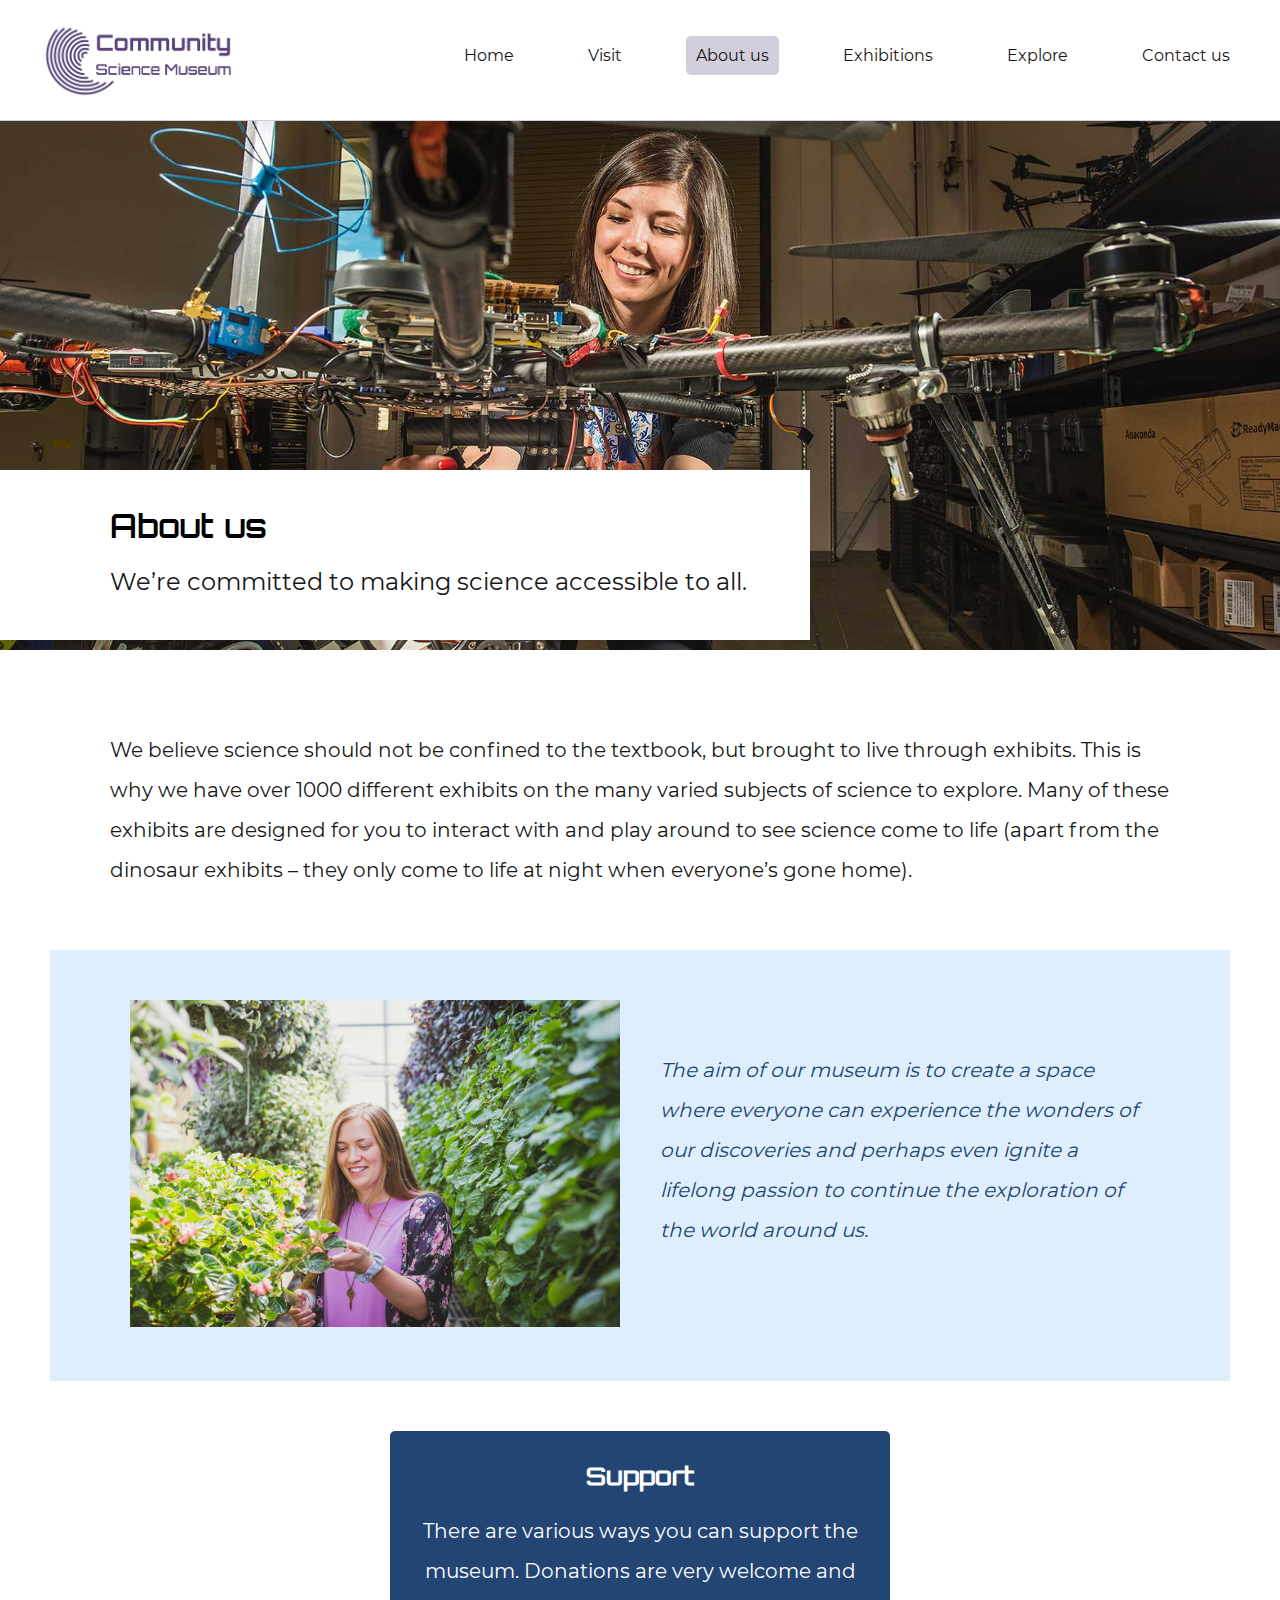
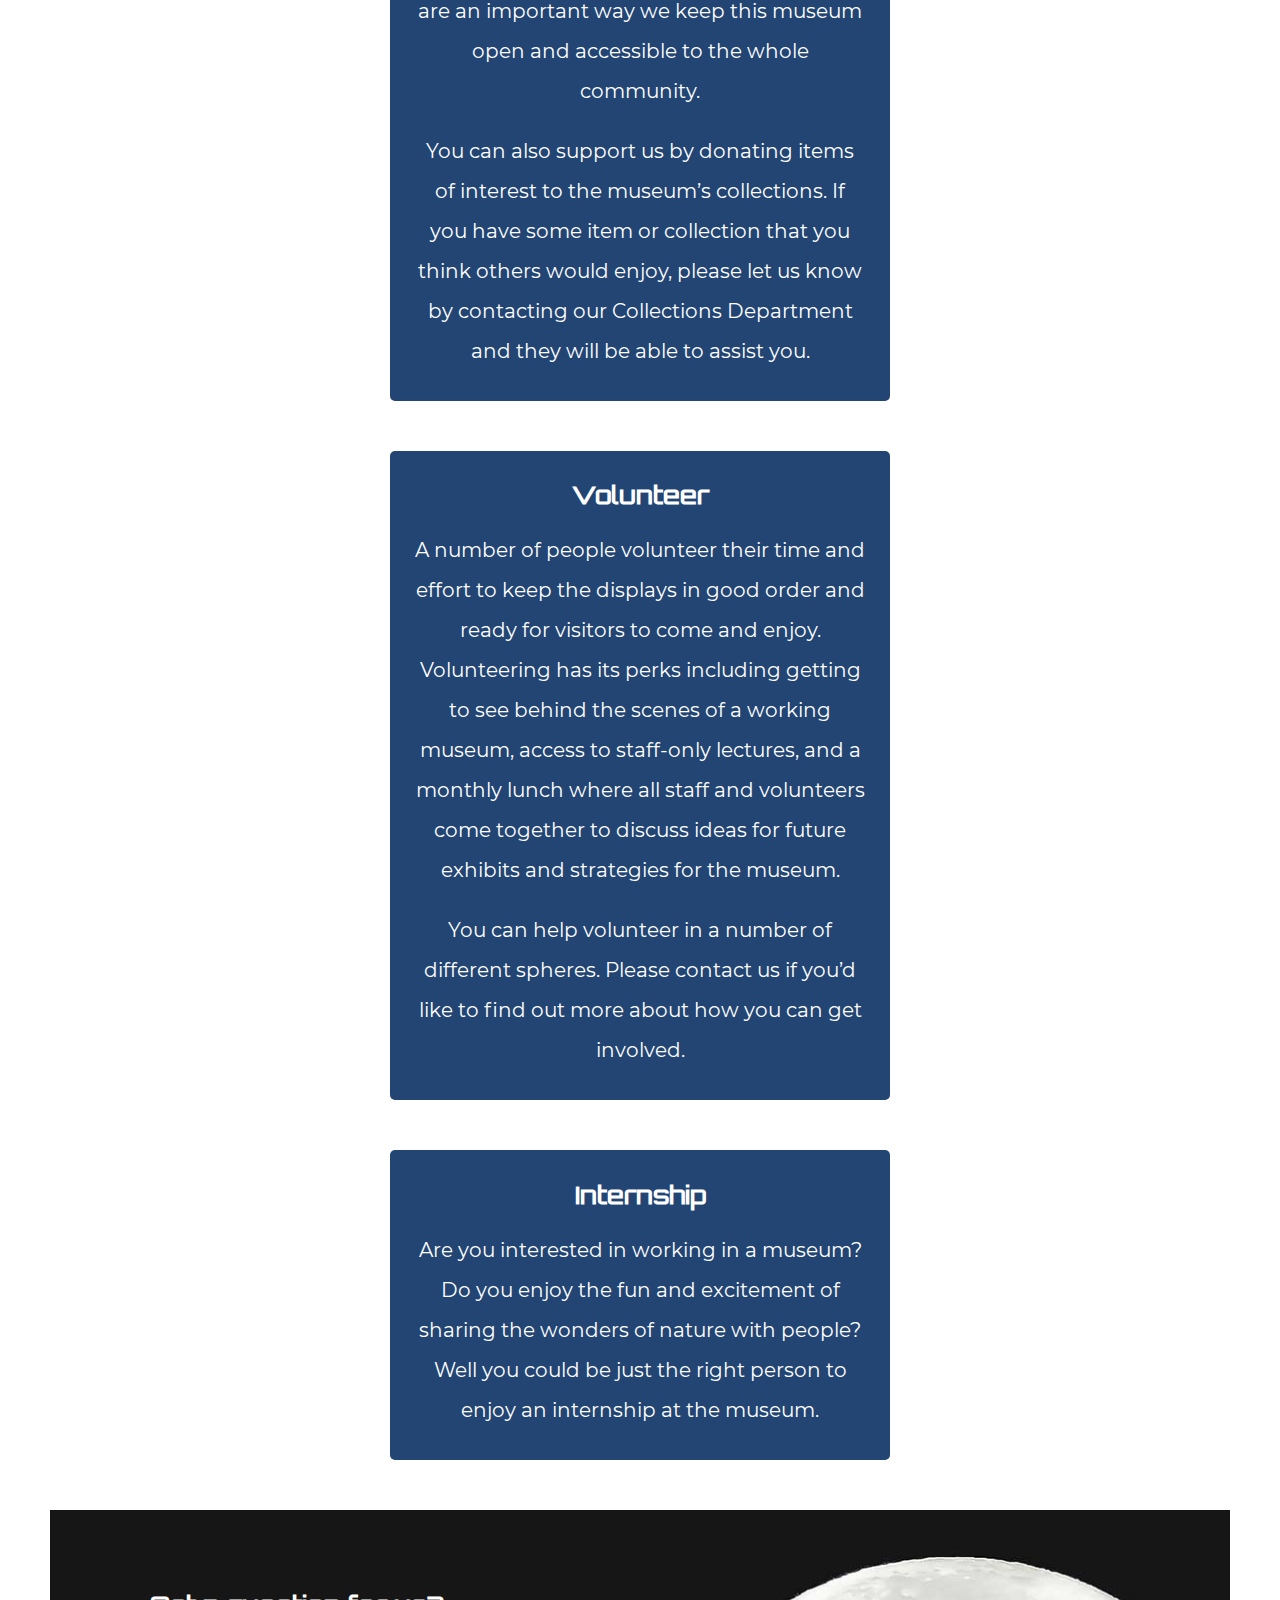
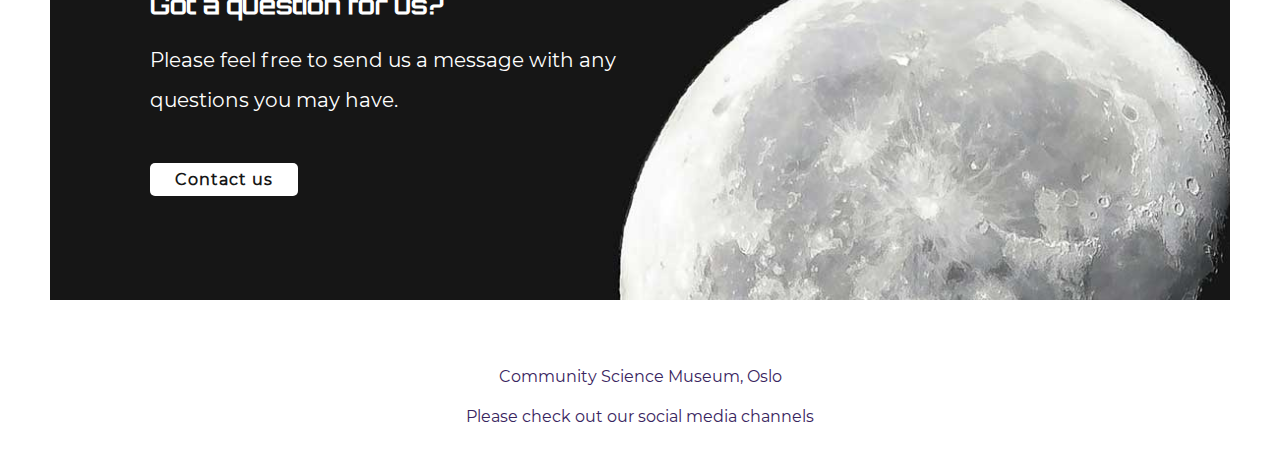
==== about.html @ c34cfe44 "added media to several of the pages" ====
<!DOCTYPE html>
<html lang="en">
  <head>
    <meta charset="UTF-8" />
    <meta name="viewport" content="width=device-width, initial-scale=1.0" />
    <meta name="description" content="The aim of our museum is to create a space where everyone can experience the wonders of our discoveries and perhaps even ignite a lifelong passion to continue the exploration of the world around us." />
    <title>CSM | About us</title>
    <link href="css/styles.css" rel="stylesheet" />
    <link href="css/about.css" rel="stylesheet" />
    <link rel="stylesheet" href="https://use.fontawesome.com/releases/v5.15.3/css/all.css" integrity="sha384-SZXxX4whJ79/gErwcOYf+zWLeJdY/qpuqC4cAa9rOGUstPomtqpuNWT9wdPEn2fk" crossorigin="anonymous" />
  </head>
  <body>
    <header>
      <a href="index.html"><img src="images/logo_csm.jpg" alt="Logo Community Science Museum" class="logo" /></a>
      <label for="menu-bars"><i class="fas fa-bars"></i></label>
      <input type="checkbox" id="menu-bars" />
      <nav>
        <ul>
          <li><a href="index.html">Home</a></li>
          <li><a href="visit.html">Visit</a></li>
          <li><a href="about.html" class="current">About us</a></li>
          <li><a href="exhibitions.html">Exhibitions</a></li>
          <li><a href="explore.html">Explore</a></li>
          <li><a href="visit.html#contact">Contact us</a></li>
        </ul>
      </nav>
    </header>
    <main>
      <section class="header_container">
        <img src="images/about/about_cover.jpg" alt="A young woman is working on a robot." class="cover-image" />
        <div class="header_text">
          <h1>About us</h1>
          <p class="motto">We’re committed to making science accessible to all.</p>
        </div>
      </section>
      <div class="about_info">
        <p>We believe science should not be confined to the textbook, but brought to live through exhibits. This is why we have over 1000 different exhibits on the many varied subjects of science to explore. Many of these exhibits are designed for you to interact with and play around to see science come to life (apart from the dinosaur exhibits – they only come to life at night when everyone’s gone home).</p>
      </div>
      <section class="quote-container">
        <div class="quote-container_image">
          <img src="images/about/about_quote.jpg" alt="A woman smiling and studying plants around her." />
        </div>
        <div class="quote-container_text">
          <i class="fas fa-quote-left"></i>
          <p>The aim of our museum is to create a space where everyone can experience the wonders of our discoveries and perhaps even ignite a lifelong passion to continue the exploration of the world around us.</p>
          <i class="fas fa-quote-right"></i>
        </div>
      </section>
      <div class="about_contributions">
        <section class="contribution">
          <h2>Support</h2>
          <p>There are various ways you can support the museum. Donations are very welcome and are an important way we keep this museum open and accessible to the whole community.</p>
          <p>You can also support us by donating items of interest to the museum’s collections. If you have some item or collection that you think others would enjoy, please let us know by contacting our Collections Department and they will be able to assist you.</p>
        </section>
        <section class="contribution">
          <h2>Volunteer</h2>
          <p>A number of people volunteer their time and effort to keep the displays in good order and ready for visitors to come and enjoy. Volunteering has its perks including getting to see behind the scenes of a working museum, access to staff-only lectures, and a monthly lunch where all staff and volunteers come together to discuss ideas for future exhibits and strategies for the museum.</p>
          <p>You can help volunteer in a number of different spheres. Please contact us if you’d like to find out more about how you can get involved.</p>
        </section>
        <section class="contribution">
          <h2>Internship</h2>
          <p>Are you interested in working in a museum? Do you enjoy the fun and excitement of sharing the wonders of nature with people? Well you could be just the right person to enjoy an internship at the museum.</p>
        </section>
      </div>
      <section class="question-container">
        <h2>Got a question for us?</h2>
        <p>Please feel free to send us a message with any questions you may have.</p>
        <a href="visit.html#contact" class="cta-contact">Contact us</a>
      </section>
    </main>
    <footer>
      <p>Community Science Museum, Oslo</p>
      <p>Please check out our social media channels</p>
      <div class="social-media">
        <i class="fab fa-facebook-square"></i>
        <i class="fab fa-instagram-square"></i>
        <i class="fab fa-twitter-square"></i>
      </div>
    </footer>
  </body>
</html>
---- css/styles.css ----
@import 'imports/variables.css';

@font-face {
  font-family: 'Orbitron SemiBold';
  src: url('../typography/Orbitron-SemiBold.ttf') format('truetype');
}

@font-face {
  font-family: 'Orbitron Medium';
  src: url('../typography/Orbitron-Medium.ttf') format('truetype');
}

@font-face {
  font-family: 'Montserrat Regular';
  src: url('../typography/Montserrat-Regular.ttf') format('truetype');
}

@font-face {
  font-family: 'Montserrat SemiBold';
  src: url('../typography/Montserrat-SemiBold.ttf') format('truetype');
}

/*General styles*/

body {
  margin: 0 20px;
}

header {
  position: fixed;
  min-width: 100%;
  background-color: var(--white);
  height: 75px;
  left: 0;
  top: 0;
  display: flex;
  align-items: center;
  justify-content: space-between;
  z-index: 100;
  border-bottom: 1px solid var(--light-purple);
}

nav {
  display: none;
  position: absolute;
  top: 76px;
  background: var(--dark-purple);
  z-index: 50;
  right: 0px;
  text-align: center;
  min-width: 211px;
  border-radius: 0 0 5px 5px;
}

.logo {
  max-height: 50px;
  padding-left: 20px;
}

nav ul {
  padding: 0;
}

nav li {
  display: block;
  padding: 10px 60px;
  margin-top: 20px;
  font-size: 0.75rem;
}

nav a {
  text-decoration: none;
  color: var(--white);
}

#menu-bars:checked ~ nav {
  display: block;
}

#menu-bars {
  display: none;
}

.fa-bars {
  font-size: 1.25rem;
  color: var(--black);
  padding-right: 40px;
}

.current {
  border: 2px solid var(--light-purple);
  border-radius: 5px;
  padding: 10px;
}

main {
  margin: 75px 10px 5px 10px;
}

img {
  max-width: 100%;
}

.cover-image {
  max-width: 120%;
  margin: auto -30px;
}

h1 {
  font-family: 'Orbitron SemiBold', Verdana, Tahoma, sans-serif;
  font-size: 1.5rem;
}

h2 {
  font-family: 'Orbitron Medium', Verdana, Tahoma, sans-serif;
  color: var(--dark-purple);
  font-size: 1rem;
}

h3 {
  font-family: 'Montserrat SemiBold', Verdana, Tahoma, sans-serif;
  color: var(--white);
  font-size: 0.875rem;
}

p {
  line-height: 2;
}

p,
li,
a,
label,
form option,
.cta {
  font-family: 'Montserrat Regular', Verdana, Tahoma, sans-serif;
  color: var(--black);
}

p,
li,
a,
label,
form option,
.cta {
  font-size: 0.75rem;
}

.motto {
  font-size: 1rem;
  margin-top: -10px;
}

.larger-text {
  font-size: 0.875rem;
}

.cta {
  color: var(--white);
  padding: 7px 25px;
  border-radius: 5px;
  text-decoration: none;
  font-weight: bold;
  letter-spacing: 1px;
}

.visit-link,
.cta_send {
  margin-top: 30px;
}

.explore_red,
.cta_red {
  background-color: var(--red);
}

.explore_green,
.cta_green {
  background-color: var(--green);
}

.explore_blue,
.cta_blue {
  background-color: var(--blue);
}

footer {
  padding-top: 40px;
  max-width: 350px;
  text-align: center;
  margin: auto;
}

footer p {
  font-size: 0.5rem;
  color: var(--dark-purple);
  margin-bottom: -8px;
}

.social-media {
  color: var(--dark-purple);
  font-size: 2rem;
  display: flex;
  justify-content: space-evenly;
  margin: 25px 80px;
}

/*Screen sizes*/
@media only screen and (min-width: 600px) {
  .logo {
    padding-left: 40px;
  }

  .cover-image {
    display: none;
  }

  .header_container {
    background-repeat: no-repeat;
    background-size: cover;
    margin-bottom: 50px;
  }

  .header_text {
    background-color: var(--white);
    position: relative;
    padding: 10px 60px;
  }

  .fa-bars {
    padding-right: 70px;
    font-size: 2rem;
  }

  nav {
    top: 101px;
    min-width: 300px;
  }

  nav li {
    margin-bottom: 35px;
  }

  body {
    margin: 0 50px;
  }

  header {
    height: 100px;
  }

  .header_container {
    height: 450px;
    margin: 100px -60px 0 -60px;
  }

  .header_text {
    top: 299px;
    max-width: 50%;
  }

  .logo {
    max-height: 70px;
  }

  h1 {
    font-size: 1.75rem;
  }

  h2 {
    font-size: 1.25rem;
  }

  h3 {
    font-size: 1.125rem;
  }

  p,
  li,
  a,
  label,
  form option,
  .cta {
    font-size: 1rem;
  }

  .motto {
    font-size: 1.25rem;
  }

  .larger-text {
    font-size: 1.2rem;
  }

  footer {
    max-width: 400px;
  }

  footer p {
    font-size: 0.75rem;
  }

  .social-media {
    font-size: 3rem;
  }
}

@media only screen and (min-width: 1200px) {
  body {
    margin: 0 100px;
  }

  header {
    height: 120px;
  }

  nav {
    top: 10px;
    background: none;
    display: inline;
  }

  nav ul {
    padding: 0;
    padding-right: 40px;
  }

  nav li {
    display: inline-flex;
    padding-right: 10px;
    margin-top: 0;
    font-size: 0.75rem;
  }

  nav a {
    color: var(--black);
  }

  header .fas {
    display: none;
  }

  .current {
    border: 0;
    position: relative;
    background-color: var(--light-purple);
    margin-left: -10px;
    margin-right: -10px;
  }

  .logo {
    max-height: 80px;
  }

  .header_container {
    height: 550px;
    margin: 100px -110px 0 -110px;
  }

  .header_text {
    top: 370px;
    padding-left: 110px;
    padding-top: 15px;
  }

  h1 {
    font-size: 2rem;
  }

  h2 {
    font-size: 1.5rem;
  }

  h3 {
    font-size: 1.375rem;
  }

  p,
  label,
  form option,
  .cta {
    font-size: 1.25rem;
  }

  .motto {
    font-size: 1.5rem;
  }

  .larger-text {
    font-size: 1.4rem;
  }

  footer p {
    font-size: 1rem;
  }
}

@media only screen and (min-width: 1400px) {
  nav a {
    font-size: 1.25rem;
  }
}
---- css/about.css ----
.quote-container {
  background-color: var(--light-blue);
  margin: 20px -30px;
  padding: 30px 30px 50px 30px;
  color: var(--blue);
}

.quote-container p {
  color: var(--blue);
  font-style: italic;
}

.quote-container img {
  margin-bottom: 15px;
}

.fa-quote-right {
  float: right;
}

.about_info {
  margin-top: 30px;
}

.about_contributions {
  margin-top: 50px;
}

.contribution {
  background-color: var(--blue);
  padding: 10px 25px;
  margin-top: 30px;
  border-radius: 5px;
}

.about_contributions h2,
.about_contributions p {
  color: var(--white);
  text-align: center;
}

.question-container {
  background-color: var(--black);
  margin: 30px -30px 0 -30px;
  padding: 30px;
  background-image: url(../images/about/about_question.jpg);
  background-repeat: no-repeat;
  background-size: cover;
  height: 200px;
  background-position-x: 190px;
  background-position-y: -40px;
}

.question-container h2,
.question-container p {
  color: var(--white);
  max-width: 70%;
}

.question-container p {
  margin-bottom: 50px;
}

.cta-contact {
  background-color: var(--white);
  padding: 7px 25px;
  border-radius: 5px;
  text-decoration: none;
  font-weight: bold;
  letter-spacing: 1px;
}

/*tablet*/
@media only screen and (min-width: 600px) {
  .header_container {
    background-image: url(../images/about/about_cover.jpg);
    background-position-y: center;
    margin-bottom: 80px;
  }

  .quote-container {
    margin: 60px -60px;
    padding: 30px 60px 60px 60px;
  }

  .quote-container img {
    margin-bottom: 50px;
  }

  .contribution {
    max-width: 450px;
    margin: 50px auto;
  }

  .question-container {
    margin-left: -60px;
    margin-right: -60px;
    height: 250px;
    background-position-y: -100px;
  }

  .question-container h2,
  .question-container p {
    max-width: 50%;
  }
}

@media only screen and (min-width: 800px) {
  .quote-container,
  .quote-container {
    display: flex;
    margin-bottom: 0;
  }

  .quote-container img {
    margin-bottom: -30px;
  }

  .quote-container_image,
  .quote-container_text {
    flex: 1;
    margin: auto;
    padding: 20px;
  }
}

@media only screen and (min-width: 900px) {
  .question-container {
    height: 300px;
    background-position-y: -190px;
    background-position-x: 280px;
    padding-left: 100px;
    padding-top: 60px;
  }
}
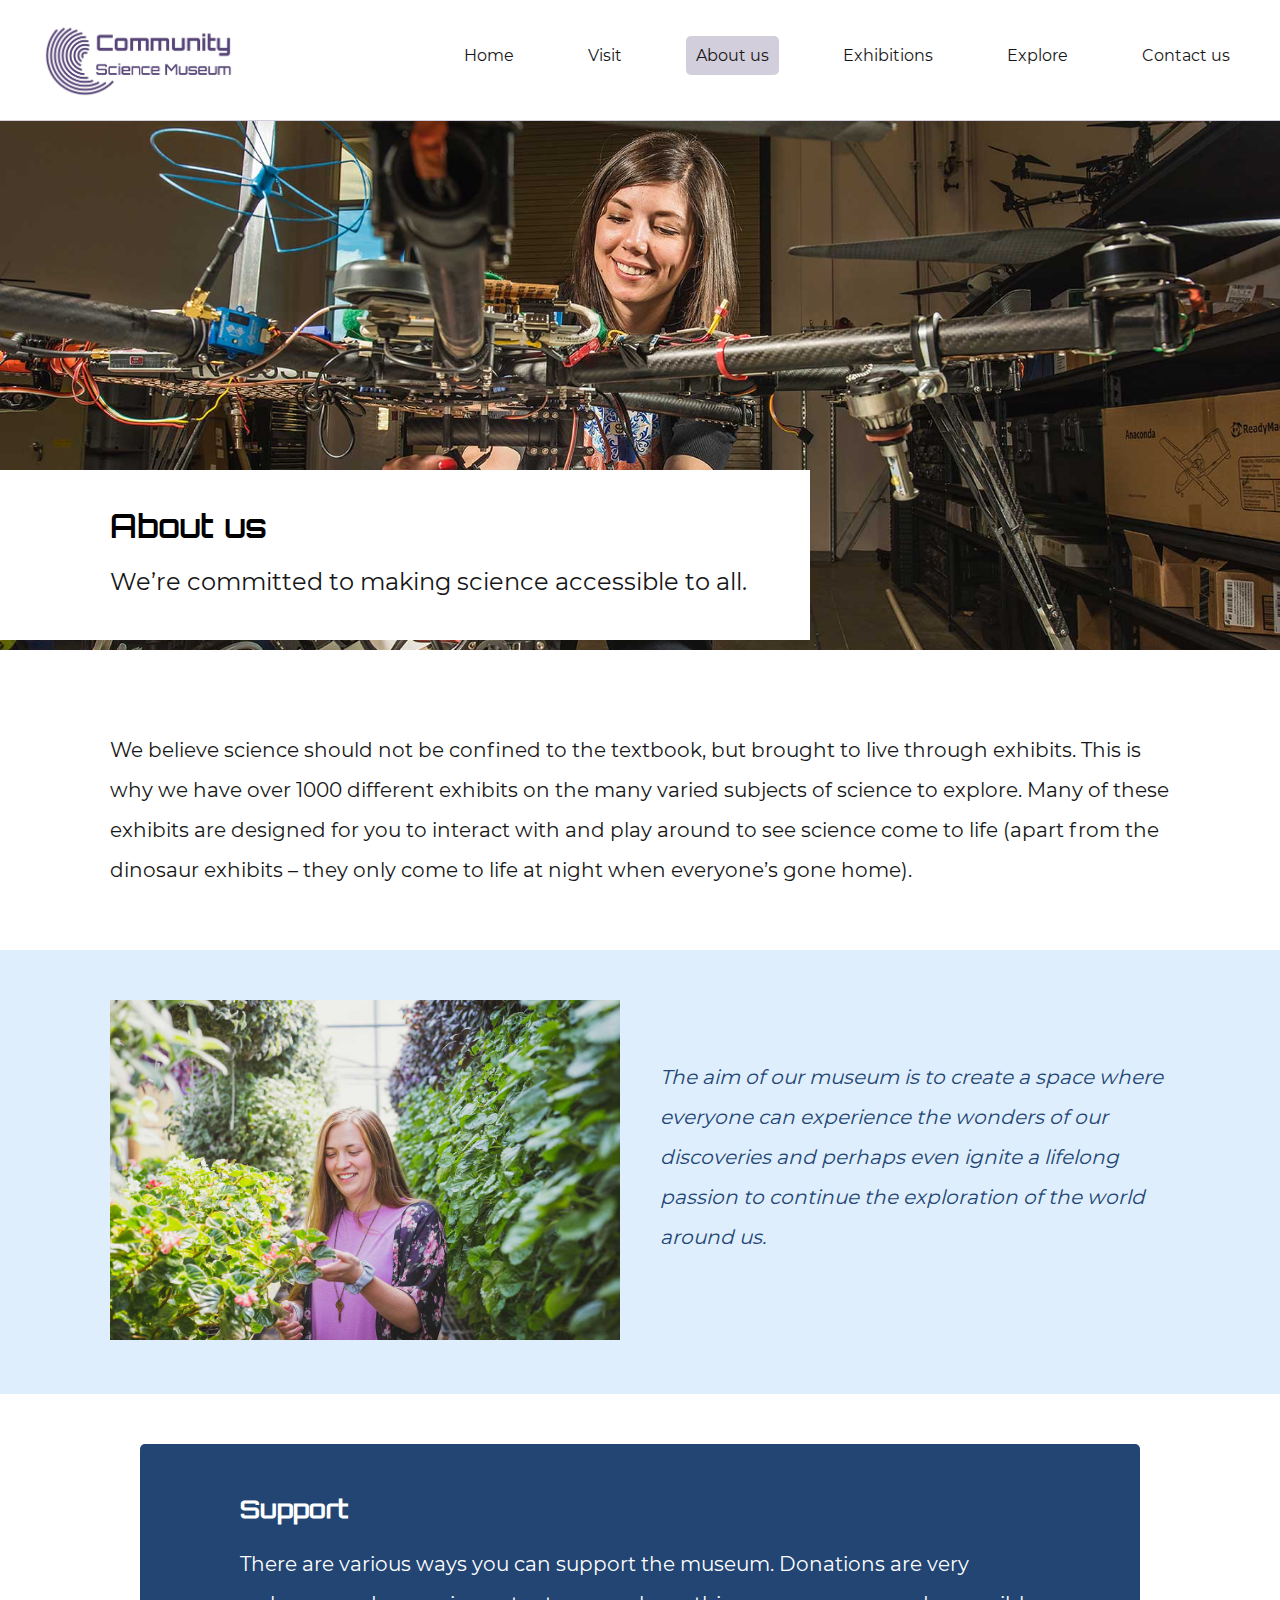
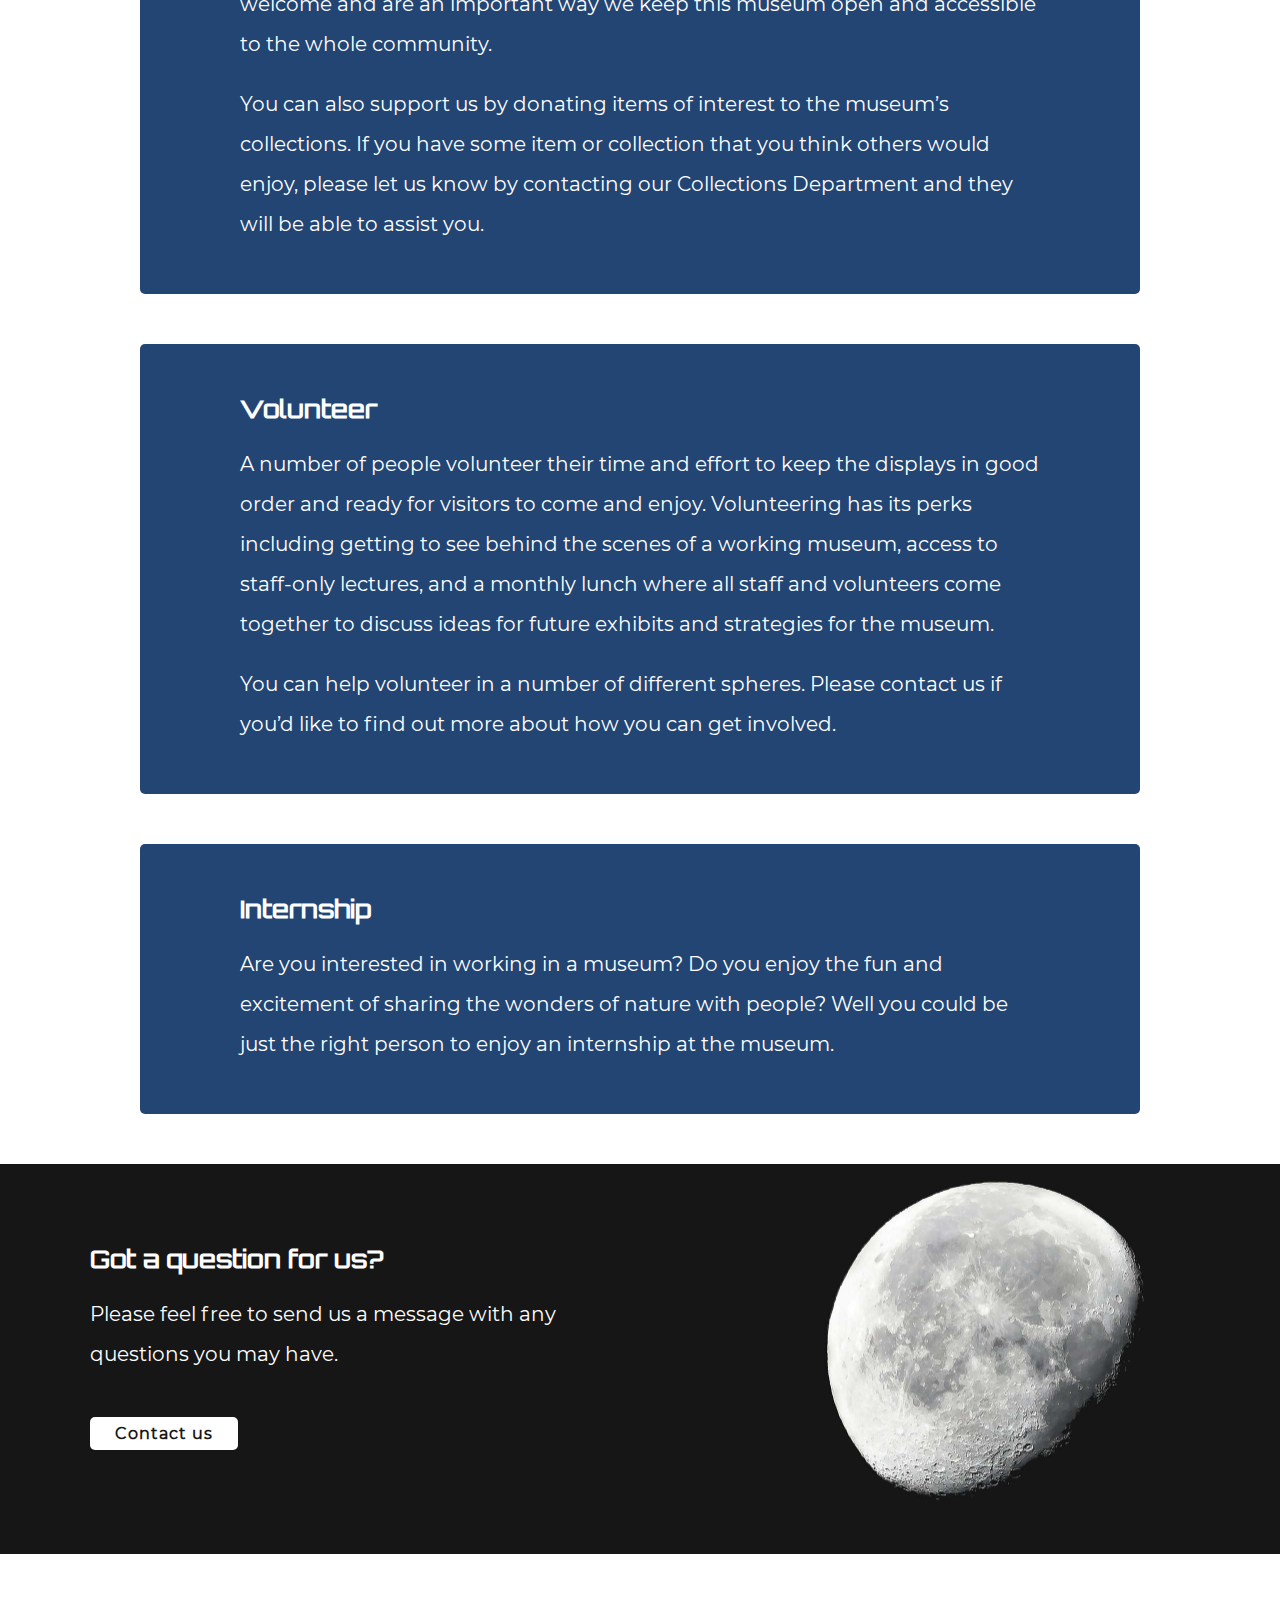
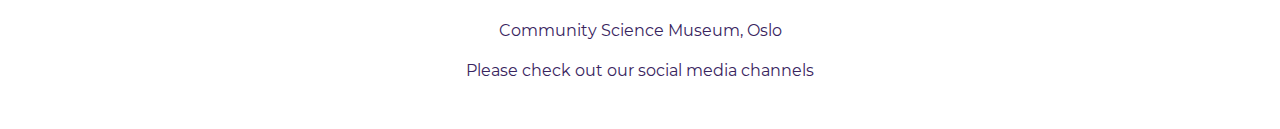
==== commit c3cbe4f2: "added styles for larger screens" ====
--- a/about.html
+++ b/about.html
@@ -25,57 +25,59 @@
         </ul>
       </nav>
     </header>
-    <main>
-      <section class="header_container">
-        <img src="images/about/about_cover.jpg" alt="A young woman is working on a robot." class="cover-image" />
-        <div class="header_text">
-          <h1>About us</h1>
-          <p class="motto">We’re committed to making science accessible to all.</p>
+    <div class="white-background">
+      <main>
+        <section class="header_container">
+          <img src="images/about/about_cover.jpg" alt="A young woman is working on a robot." class="cover-image" />
+          <div class="header_text">
+            <h1>About us</h1>
+            <p class="motto">We’re committed to making science accessible to all.</p>
+          </div>
+        </section>
+        <div class="about_info">
+          <p>We believe science should not be confined to the textbook, but brought to live through exhibits. This is why we have over 1000 different exhibits on the many varied subjects of science to explore. Many of these exhibits are designed for you to interact with and play around to see science come to life (apart from the dinosaur exhibits – they only come to life at night when everyone’s gone home).</p>
         </div>
-      </section>
-      <div class="about_info">
-        <p>We believe science should not be confined to the textbook, but brought to live through exhibits. This is why we have over 1000 different exhibits on the many varied subjects of science to explore. Many of these exhibits are designed for you to interact with and play around to see science come to life (apart from the dinosaur exhibits – they only come to life at night when everyone’s gone home).</p>
-      </div>
-      <section class="quote-container">
-        <div class="quote-container_image">
-          <img src="images/about/about_quote.jpg" alt="A woman smiling and studying plants around her." />
+        <section class="quote-container">
+          <div class="quote-container_image">
+            <img src="images/about/about_quote.jpg" alt="A woman smiling and studying plants around her." />
+          </div>
+          <div class="quote-container_text">
+            <i class="fas fa-quote-left"></i>
+            <p>The aim of our museum is to create a space where everyone can experience the wonders of our discoveries and perhaps even ignite a lifelong passion to continue the exploration of the world around us.</p>
+            <i class="fas fa-quote-right"></i>
+          </div>
+        </section>
+        <div class="about_contributions">
+          <section class="contribution">
+            <h2>Support</h2>
+            <p>There are various ways you can support the museum. Donations are very welcome and are an important way we keep this museum open and accessible to the whole community.</p>
+            <p>You can also support us by donating items of interest to the museum’s collections. If you have some item or collection that you think others would enjoy, please let us know by contacting our Collections Department and they will be able to assist you.</p>
+          </section>
+          <section class="contribution">
+            <h2>Volunteer</h2>
+            <p>A number of people volunteer their time and effort to keep the displays in good order and ready for visitors to come and enjoy. Volunteering has its perks including getting to see behind the scenes of a working museum, access to staff-only lectures, and a monthly lunch where all staff and volunteers come together to discuss ideas for future exhibits and strategies for the museum.</p>
+            <p>You can help volunteer in a number of different spheres. Please contact us if you’d like to find out more about how you can get involved.</p>
+          </section>
+          <section class="contribution">
+            <h2>Internship</h2>
+            <p>Are you interested in working in a museum? Do you enjoy the fun and excitement of sharing the wonders of nature with people? Well you could be just the right person to enjoy an internship at the museum.</p>
+          </section>
         </div>
-        <div class="quote-container_text">
-          <i class="fas fa-quote-left"></i>
-          <p>The aim of our museum is to create a space where everyone can experience the wonders of our discoveries and perhaps even ignite a lifelong passion to continue the exploration of the world around us.</p>
-          <i class="fas fa-quote-right"></i>
+        <section class="question-container">
+          <h2>Got a question for us?</h2>
+          <p>Please feel free to send us a message with any questions you may have.</p>
+          <a href="visit.html#contact" class="cta-contact">Contact us</a>
+        </section>
+      </main>
+      <footer>
+        <p>Community Science Museum, Oslo</p>
+        <p>Please check out our social media channels</p>
+        <div class="social-media">
+          <i class="fab fa-facebook-square"></i>
+          <i class="fab fa-instagram-square"></i>
+          <i class="fab fa-twitter-square"></i>
         </div>
-      </section>
-      <div class="about_contributions">
-        <section class="contribution">
-          <h2>Support</h2>
-          <p>There are various ways you can support the museum. Donations are very welcome and are an important way we keep this museum open and accessible to the whole community.</p>
-          <p>You can also support us by donating items of interest to the museum’s collections. If you have some item or collection that you think others would enjoy, please let us know by contacting our Collections Department and they will be able to assist you.</p>
-        </section>
-        <section class="contribution">
-          <h2>Volunteer</h2>
-          <p>A number of people volunteer their time and effort to keep the displays in good order and ready for visitors to come and enjoy. Volunteering has its perks including getting to see behind the scenes of a working museum, access to staff-only lectures, and a monthly lunch where all staff and volunteers come together to discuss ideas for future exhibits and strategies for the museum.</p>
-          <p>You can help volunteer in a number of different spheres. Please contact us if you’d like to find out more about how you can get involved.</p>
-        </section>
-        <section class="contribution">
-          <h2>Internship</h2>
-          <p>Are you interested in working in a museum? Do you enjoy the fun and excitement of sharing the wonders of nature with people? Well you could be just the right person to enjoy an internship at the museum.</p>
-        </section>
-      </div>
-      <section class="question-container">
-        <h2>Got a question for us?</h2>
-        <p>Please feel free to send us a message with any questions you may have.</p>
-        <a href="visit.html#contact" class="cta-contact">Contact us</a>
-      </section>
-    </main>
-    <footer>
-      <p>Community Science Museum, Oslo</p>
-      <p>Please check out our social media channels</p>
-      <div class="social-media">
-        <i class="fab fa-facebook-square"></i>
-        <i class="fab fa-instagram-square"></i>
-        <i class="fab fa-twitter-square"></i>
-      </div>
-    </footer>
+      </footer>
+    </div>
   </body>
 </html>
--- a/css/styles.css
+++ b/css/styles.css
@@ -164,6 +164,15 @@
   letter-spacing: 1px;
 }
 
+.cta-contact {
+  background-color: var(--white);
+  padding: 7px 25px;
+  border-radius: 5px;
+  text-decoration: none;
+  font-weight: bold;
+  letter-spacing: 1px;
+}
+
 .visit-link,
 .cta_send {
   margin-top: 30px;
@@ -205,6 +214,11 @@
   margin: 25px 80px;
 }
 
+#contact {
+  position: relative;
+  top: -100px;
+}
+
 /*Screen sizes*/
 @media only screen and (min-width: 600px) {
   .logo {
@@ -267,7 +281,8 @@
     font-size: 1.75rem;
   }
 
-  h2 {
+  h2,
+  .motto {
     font-size: 1.25rem;
   }
 
@@ -284,10 +299,6 @@
     font-size: 1rem;
   }
 
-  .motto {
-    font-size: 1.25rem;
-  }
-
   .larger-text {
     font-size: 1.2rem;
   }
@@ -367,7 +378,8 @@
     font-size: 2rem;
   }
 
-  h2 {
+  h2,
+  .motto {
     font-size: 1.5rem;
   }
 
@@ -382,10 +394,6 @@
     font-size: 1.25rem;
   }
 
-  .motto {
-    font-size: 1.5rem;
-  }
-
   .larger-text {
     font-size: 1.4rem;
   }
@@ -395,8 +403,72 @@
   }
 }
 
-@media only screen and (min-width: 1400px) {
+@media only screen and (min-width: 1500px) {
+  body {
+    max-width: 1500px;
+    margin: auto;
+    background-color: var(--light-purple);
+  }
+
+  .white-background {
+    background-color: var(--white);
+    padding: 20px;
+  }
+
   nav a {
     font-size: 1.25rem;
   }
-}
+
+  .header_container {
+    height: 650px;
+    width: 100%;
+    padding: 0;
+    margin: 0;
+  }
+
+  .header_text {
+    top: 400px;
+    padding-left: 100px;
+  }
+
+  .logo {
+    margin-left: 130px;
+  }
+
+  nav ul {
+    padding-right: 180px;
+  }
+
+  h1 {
+    font-size: 3.125rem;
+  }
+
+  h2,
+  .motto {
+    font-size: 1.875rem;
+  }
+
+  h3 {
+    font-size: 1.625rem;
+  }
+}
+
+@media only screen and (min-width: 1700px) {
+  .logo {
+    margin-left: 210px;
+  }
+
+  nav ul {
+    padding-right: 250px;
+  }
+}
+
+@media only screen and (min-width: 2200px) {
+  .logo {
+    margin-left: 370px;
+  }
+
+  nav ul {
+    padding-right: 430px;
+  }
+}
--- a/css/about.css
+++ b/css/about.css
@@ -61,16 +61,15 @@
   margin-bottom: 50px;
 }
 
-.cta-contact {
-  background-color: var(--white);
-  padding: 7px 25px;
-  border-radius: 5px;
-  text-decoration: none;
-  font-weight: bold;
-  letter-spacing: 1px;
+/*screen sizes*/
+
+@media only screen and (min-width: 600px) and (max-width: 1199px) {
+  .contribution {
+    max-width: 450px;
+    margin: 50px auto;
+  }
 }
 
-/*tablet*/
 @media only screen and (min-width: 600px) {
   .header_container {
     background-image: url(../images/about/about_cover.jpg);
@@ -85,11 +84,6 @@
 
   .quote-container img {
     margin-bottom: 50px;
-  }
-
-  .contribution {
-    max-width: 450px;
-    margin: 50px auto;
   }
 
   .question-container {
@@ -133,3 +127,41 @@
     padding-top: 60px;
   }
 }
+
+@media only screen and (min-width: 1200px) {
+  .quote-container,
+  .question-container {
+    margin-left: -110px;
+    margin-right: -110px;
+    padding-left: 90px;
+    padding-right: 90px;
+  }
+
+  .question-container {
+    background-size: 600px;
+    background-position-y: center;
+    background-position-x: right;
+  }
+
+  .contribution {
+    max-width: 800px;
+    margin: 50px auto;
+    padding: 30px 100px;
+  }
+
+  .contribution h2,
+  .contribution p {
+    text-align: left;
+  }
+}
+
+@media only screen and (min-width: 1500px) {
+  .about_info {
+    margin: 50px 100px;
+  }
+
+  .quote-container,
+  .question-container {
+    margin: 0;
+  }
+}
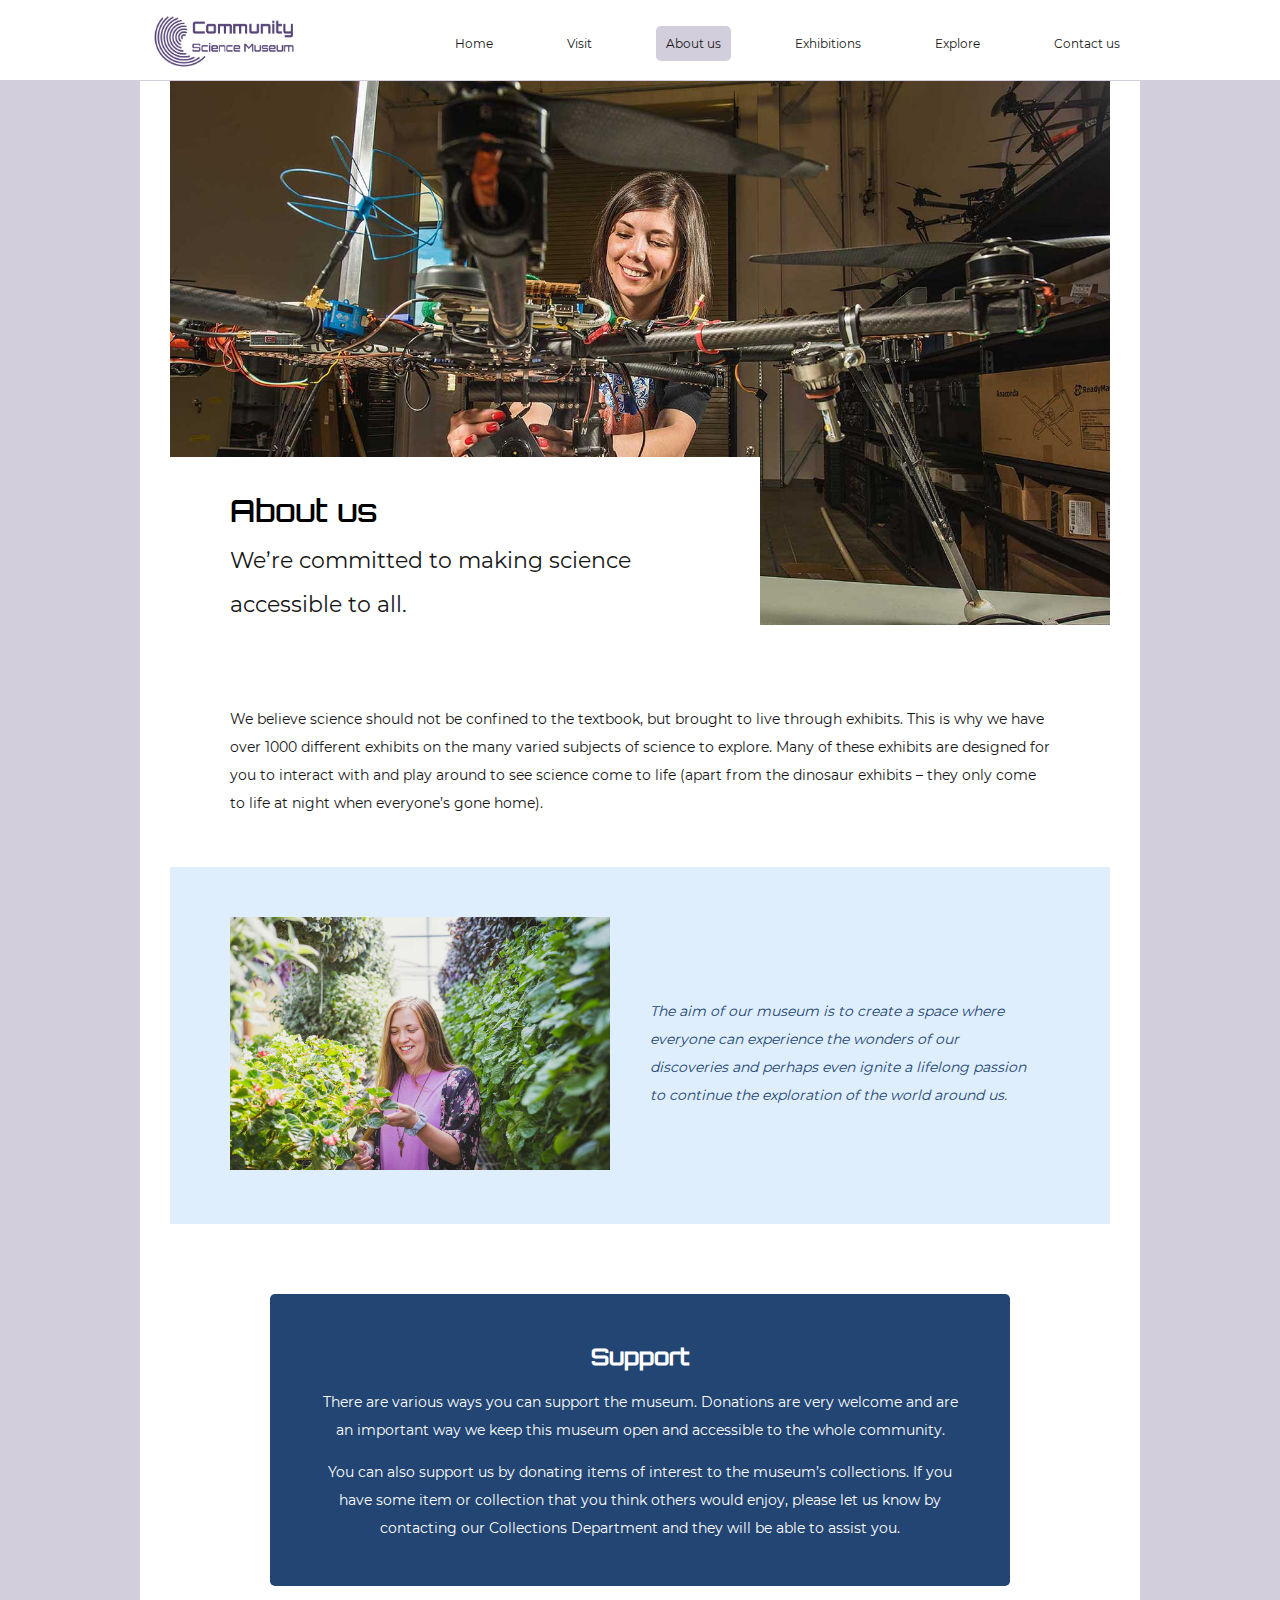
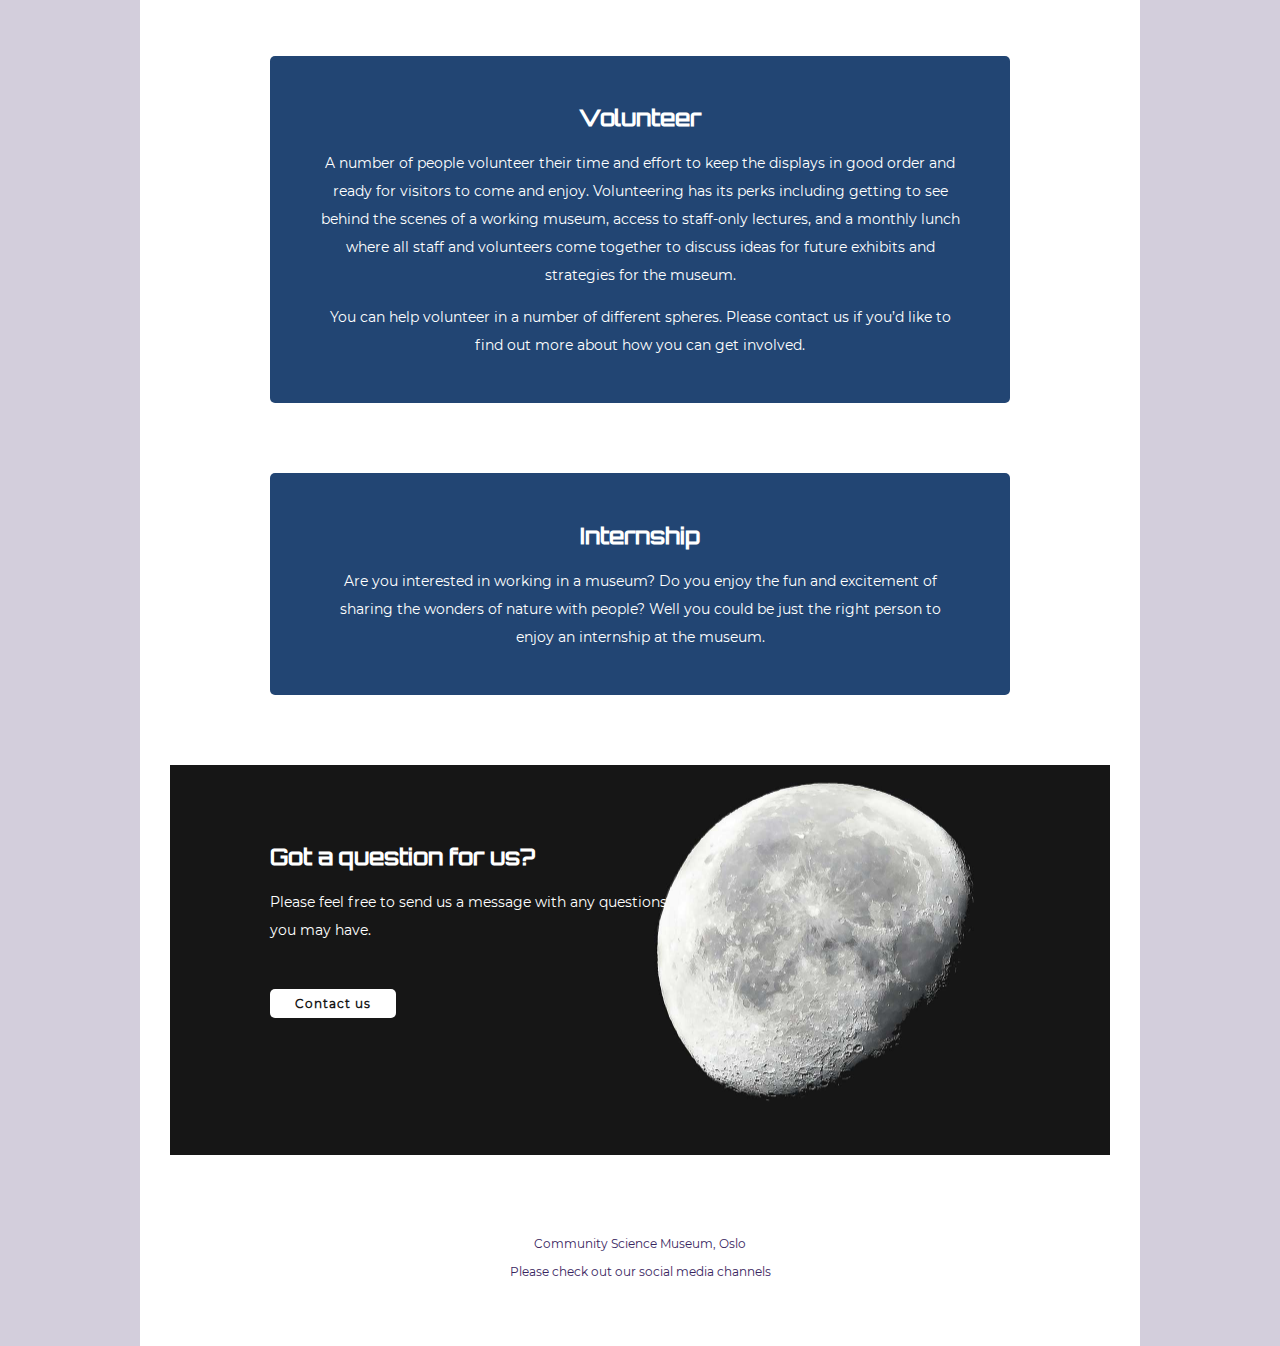
==== commit 5b39f183: "updated the footer" ====
--- a/about.html
+++ b/about.html
@@ -73,9 +73,18 @@
         <p>Community Science Museum, Oslo</p>
         <p>Please check out our social media channels</p>
         <div class="social-media">
-          <i class="fab fa-facebook-square"></i>
-          <i class="fab fa-instagram-square"></i>
-          <i class="fab fa-twitter-square"></i>
+          <a href="index.html" class="social-media_icon">
+            <span class="screen-reader">Go to Facebook.</span>
+            <i class="fab fa-facebook-square"></i>
+          </a>
+          <a href="index.html" class="social-media_icon">
+            <span class="screen-reader">Go to Instagram.</span>
+            <i class="fab fa-instagram-square"></i>
+          </a>
+          <a href="index.html" class="social-media_icon">
+            <span class="screen-reader">Go to Twitter.</span>
+            <i class="fab fa-twitter-square"></i>
+          </a>
         </div>
       </footer>
     </div>
--- a/css/styles.css
+++ b/css/styles.css
@@ -207,74 +207,76 @@
 }
 
 .social-media {
-  color: var(--dark-purple);
-  font-size: 2rem;
   display: flex;
   justify-content: space-evenly;
   margin: 25px 80px;
 }
 
+.social-media_icon {
+  color: var(--dark-purple);
+  font-size: 2rem;
+}
+
 #contact {
   position: relative;
   top: -100px;
 }
 
+.screen-reader {
+  display: none;
+}
+
 /*Screen sizes*/
 @media only screen and (min-width: 600px) {
-  .logo {
-    padding-left: 40px;
-  }
-
-  .cover-image {
-    display: none;
+  body {
+    margin: 0 50px;
+  }
+
+  main {
+    position: relative;
+    top: -20px;
+  }
+
+  header {
+    height: 80px;
   }
 
   .header_container {
     background-repeat: no-repeat;
     background-size: cover;
-    margin-bottom: 50px;
+    position: relative;
+    height: 450px;
+    margin: 100px -60px 0 -60px;
   }
 
   .header_text {
     background-color: var(--white);
     position: relative;
     padding: 10px 60px;
+    top: 299px;
+    max-width: 50%;
+  }
+
+  .logo {
+    padding-left: 40px;
+  }
+
+  .cover-image {
+    display: none;
   }
 
   .fa-bars {
     padding-right: 70px;
-    font-size: 2rem;
+    font-size: 1.5rem;
   }
 
   nav {
-    top: 101px;
-    min-width: 300px;
+    top: 80px;
+    min-width: 250px;
   }
 
   nav li {
-    margin-bottom: 35px;
-  }
-
-  body {
-    margin: 0 50px;
-  }
-
-  header {
-    height: 100px;
-  }
-
-  .header_container {
-    height: 450px;
-    margin: 100px -60px 0 -60px;
-  }
-
-  .header_text {
-    top: 299px;
-    max-width: 50%;
-  }
-
-  .logo {
-    max-height: 70px;
+    margin-bottom: 25px;
   }
 
   h1 {
@@ -296,39 +298,65 @@
   label,
   form option,
   .cta {
+    font-size: 0.75rem;
+  }
+
+  .larger-text {
     font-size: 1rem;
   }
+}
+
+@media only screen and (min-width: 800px) {
+  .header_text {
+    top: 287px;
+  }
+
+  h1 {
+    font-size: 1.875rem;
+  }
+
+  h2,
+  .motto {
+    font-size: 1.375rem;
+  }
+
+  h3 {
+    font-size: 1.25rem;
+  }
+
+  p,
+  label,
+  form option,
+  .cta {
+    font-size: 0.875rem;
+  }
 
   .larger-text {
-    font-size: 1.2rem;
-  }
-
-  footer {
-    max-width: 400px;
+    font-size: 1.25rem;
   }
 
   footer p {
     font-size: 0.75rem;
   }
-
-  .social-media {
-    font-size: 3rem;
-  }
 }
 
 @media only screen and (min-width: 1200px) {
   body {
-    margin: 0 100px;
-  }
-
-  header {
-    height: 120px;
+    max-width: 1000px;
+    margin: auto;
+    background-color: var(--light-purple);
+  }
+
+  .white-background {
+    background-color: var(--white);
+    padding: 20px;
   }
 
   nav {
-    top: 10px;
+    top: 0;
     background: none;
     display: inline;
+    margin-right: 110px;
   }
 
   nav ul {
@@ -360,18 +388,28 @@
   }
 
   .logo {
-    max-height: 80px;
+    max-height: 60px;
+    padding-left: 150px;
   }
 
   .header_container {
     height: 550px;
-    margin: 100px -110px 0 -110px;
+    margin: 0;
+  }
+
+  .header_text {
+    top: 382px;
+    padding-top: 15px;
+  }
+}
+
+@media only screen and (min-width: 1500px) {
+  body {
+    max-width: 1300px;
   }
 
   .header_text {
     top: 370px;
-    padding-left: 110px;
-    padding-top: 15px;
   }
 
   h1 {
@@ -388,68 +426,17 @@
   }
 
   p,
+  li,
+  a,
   label,
   form option,
-  .cta {
+  .cta,
+  .cta-contact {
+    font-size: 1rem;
+  }
+
+  .larger-text {
     font-size: 1.25rem;
-  }
-
-  .larger-text {
-    font-size: 1.4rem;
-  }
-
-  footer p {
-    font-size: 1rem;
-  }
-}
-
-@media only screen and (min-width: 1500px) {
-  body {
-    max-width: 1500px;
-    margin: auto;
-    background-color: var(--light-purple);
-  }
-
-  .white-background {
-    background-color: var(--white);
-    padding: 20px;
-  }
-
-  nav a {
-    font-size: 1.25rem;
-  }
-
-  .header_container {
-    height: 650px;
-    width: 100%;
-    padding: 0;
-    margin: 0;
-  }
-
-  .header_text {
-    top: 400px;
-    padding-left: 100px;
-  }
-
-  .logo {
-    margin-left: 130px;
-  }
-
-  nav ul {
-    padding-right: 180px;
-  }
-
-  h1 {
-    font-size: 3.125rem;
-  }
-
-  h2,
-  .motto {
-    font-size: 1.875rem;
-  }
-
-  h3 {
-    font-size: 1.625rem;
   }
 }
 
--- a/css/about.css
+++ b/css/about.css
@@ -29,8 +29,9 @@
 .contribution {
   background-color: var(--blue);
   padding: 10px 25px;
-  margin-top: 30px;
   border-radius: 5px;
+  max-width: 390px;
+  margin: 50px auto;
 }
 
 .about_contributions h2,
@@ -62,28 +63,11 @@
 }
 
 /*screen sizes*/
-
-@media only screen and (min-width: 600px) and (max-width: 1199px) {
-  .contribution {
-    max-width: 450px;
-    margin: 50px auto;
-  }
-}
-
 @media only screen and (min-width: 600px) {
   .header_container {
     background-image: url(../images/about/about_cover.jpg);
     background-position-y: center;
     margin-bottom: 80px;
-  }
-
-  .quote-container {
-    margin: 60px -60px;
-    padding: 30px 60px 60px 60px;
-  }
-
-  .quote-container img {
-    margin-bottom: 50px;
   }
 
   .question-container {
@@ -97,17 +81,12 @@
   .question-container p {
     max-width: 50%;
   }
-}
 
-@media only screen and (min-width: 800px) {
-  .quote-container,
   .quote-container {
     display: flex;
     margin-bottom: 0;
-  }
-
-  .quote-container img {
-    margin-bottom: -30px;
+    margin: 60px -60px;
+    padding: 30px 60px 15px 40px;
   }
 
   .quote-container_image,
@@ -115,6 +94,13 @@
     flex: 1;
     margin: auto;
     padding: 20px;
+  }
+}
+
+@media only screen and (min-width: 800px) {
+  .contribution {
+    max-width: 640px;
+    padding: 30px 50px;
   }
 }
 
@@ -129,12 +115,13 @@
 }
 
 @media only screen and (min-width: 1200px) {
+  .about_info {
+    margin: 50px 60px;
+  }
+
   .quote-container,
   .question-container {
-    margin-left: -110px;
-    margin-right: -110px;
-    padding-left: 90px;
-    padding-right: 90px;
+    margin: 0;
   }
 
   .question-container {
@@ -144,24 +131,27 @@
   }
 
   .contribution {
-    max-width: 800px;
-    margin: 50px auto;
-    padding: 30px 100px;
-  }
-
-  .contribution h2,
-  .contribution p {
-    text-align: left;
+    margin: 70px auto;
   }
 }
 
 @media only screen and (min-width: 1500px) {
-  .about_info {
-    margin: 50px 100px;
+  .motto {
+    max-width: 500px;
   }
 
-  .quote-container,
-  .question-container {
+  .about_info {
+    max-width: 650px;
+    margin-bottom: 100px;
+  }
+
+  .question-container h2,
+  .question-container p,
+  .question-container a {
+    margin-left: 10px;
+  }
+
+  .quote-container {
     margin: 0;
   }
 }
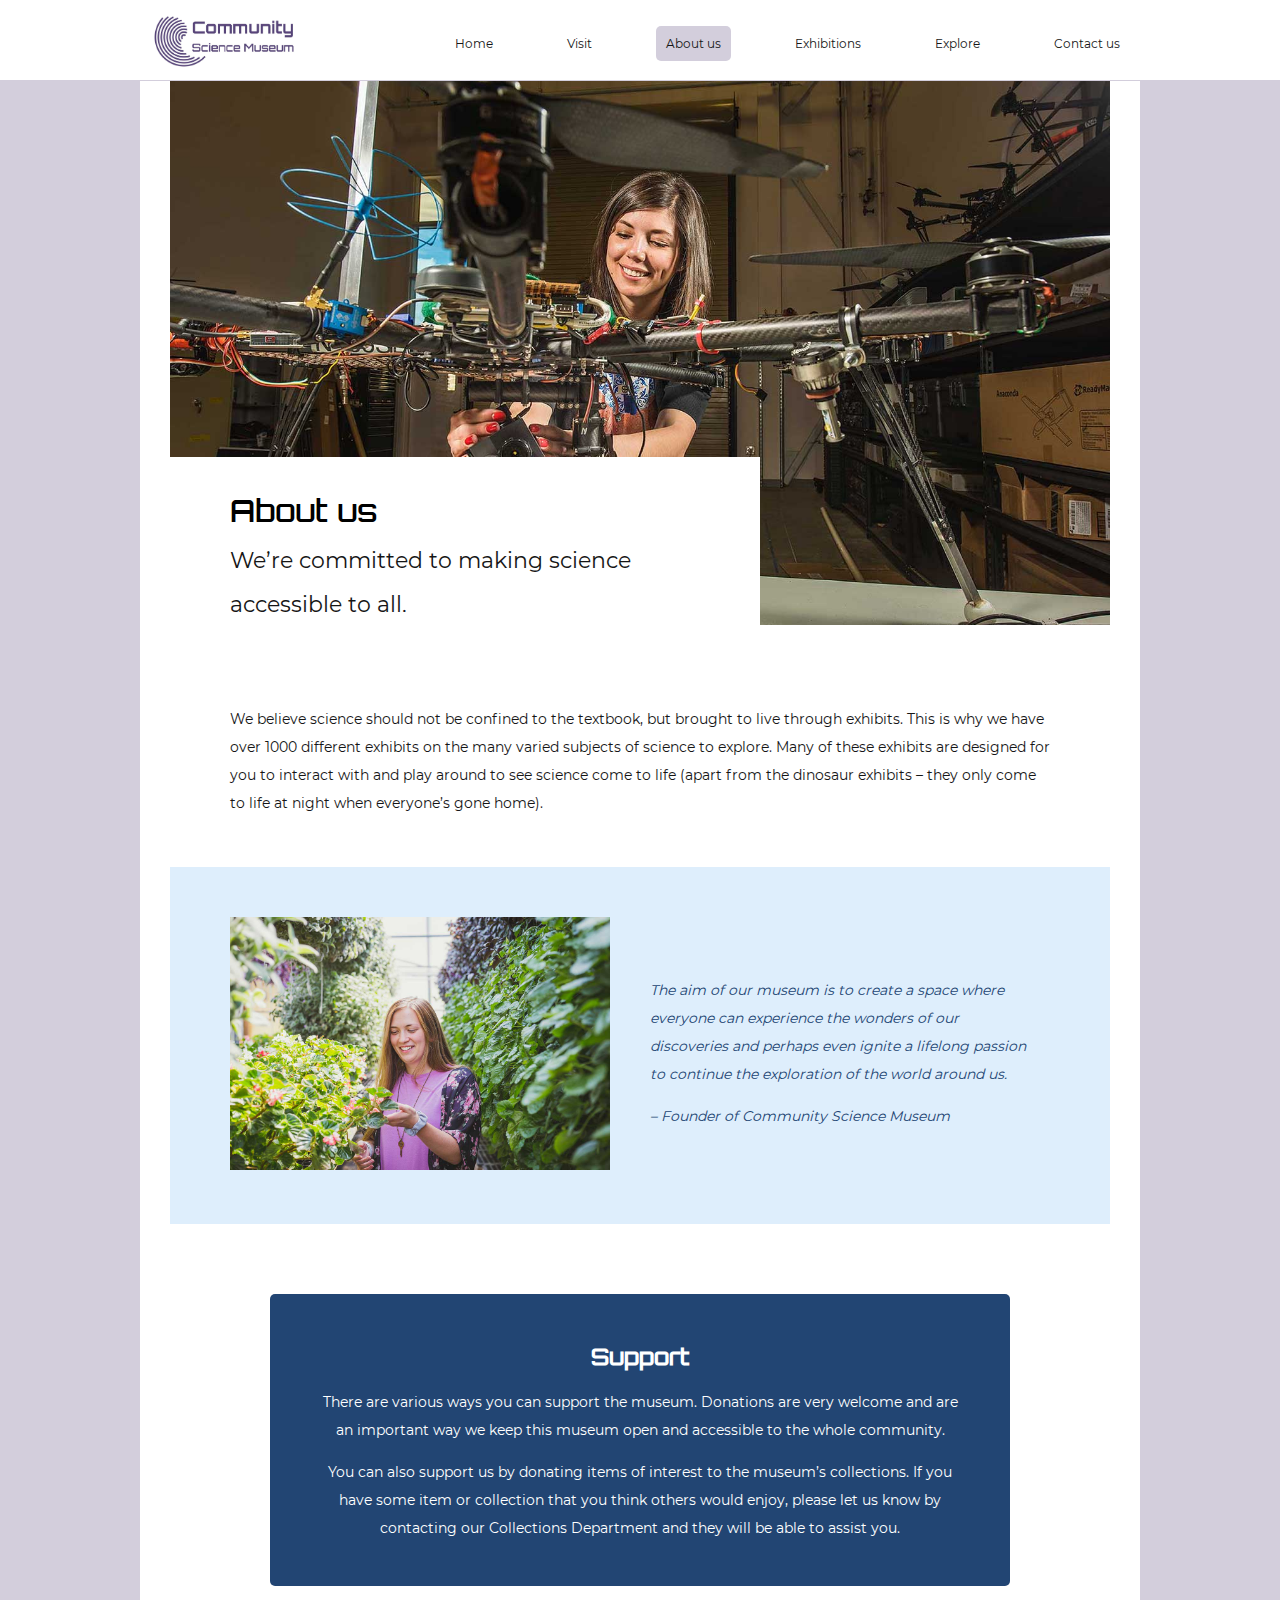
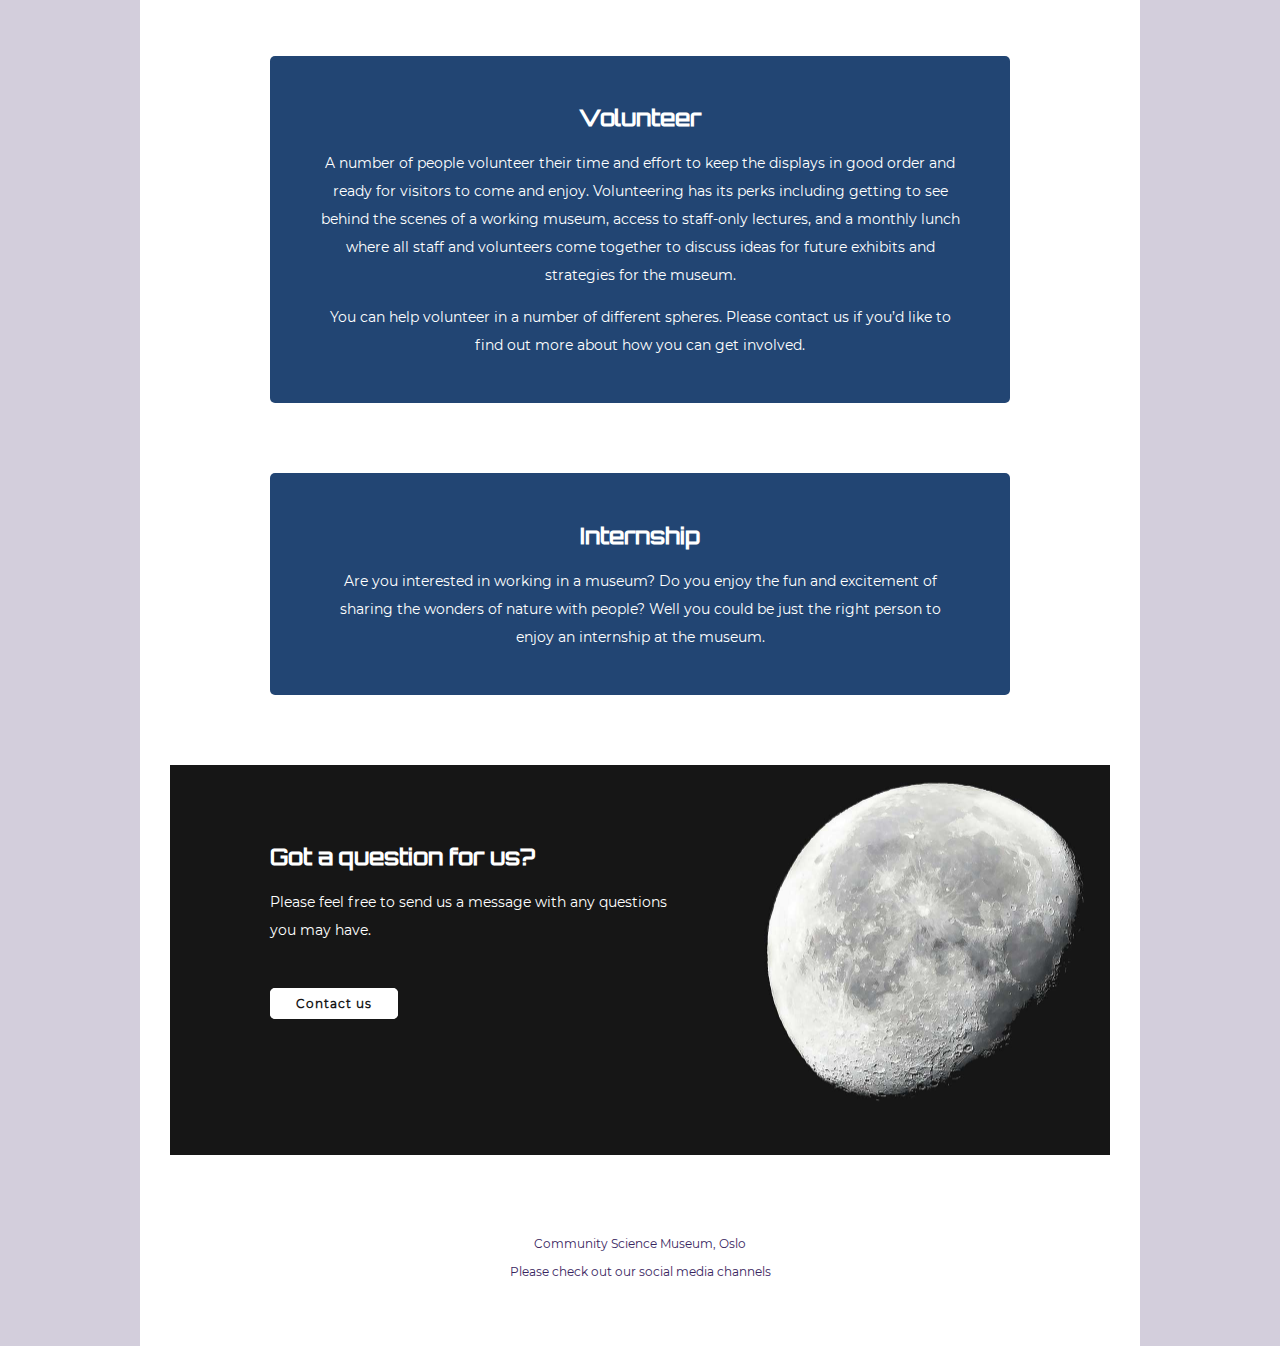
==== commit 96aa25e5: "added person to quote" ====
--- a/about.html
+++ b/about.html
@@ -44,6 +44,7 @@
           <div class="quote-container_text">
             <i class="fas fa-quote-left"></i>
             <p>The aim of our museum is to create a space where everyone can experience the wonders of our discoveries and perhaps even ignite a lifelong passion to continue the exploration of the world around us.</p>
+            <p>– Founder of Community Science Museum</p>
             <i class="fas fa-quote-right"></i>
           </div>
         </section>
--- a/css/styles.css
+++ b/css/styles.css
@@ -157,6 +157,15 @@
 
 .cta {
   color: var(--white);
+}
+
+.cta-contact {
+  background-color: var(--white);
+  border: 1px solid var(--white);
+}
+
+.cta,
+.cta-contact {
   padding: 7px 25px;
   border-radius: 5px;
   text-decoration: none;
@@ -164,13 +173,13 @@
   letter-spacing: 1px;
 }
 
-.cta-contact {
-  background-color: var(--white);
-  padding: 7px 25px;
-  border-radius: 5px;
-  text-decoration: none;
-  font-weight: bold;
-  letter-spacing: 1px;
+.cta:hover,
+.cta-contact:hover {
+  background-color: transparent;
+}
+
+.cta-contact:hover {
+  color: var(--white);
 }
 
 .visit-link,
@@ -373,6 +382,10 @@
 
   nav a {
     color: var(--black);
+  }
+
+  nav a:hover {
+    text-decoration: overline wavy 2px var(--light-purple);
   }
 
   header .fas {
--- a/css/about.css
+++ b/css/about.css
@@ -127,7 +127,7 @@
   .question-container {
     background-size: 600px;
     background-position-y: center;
-    background-position-x: right;
+    background-position-x: 450px;
   }
 
   .contribution {
@@ -154,4 +154,8 @@
   .quote-container {
     margin: 0;
   }
+
+  .question-container {
+    background-position-x: right;
+  }
 }
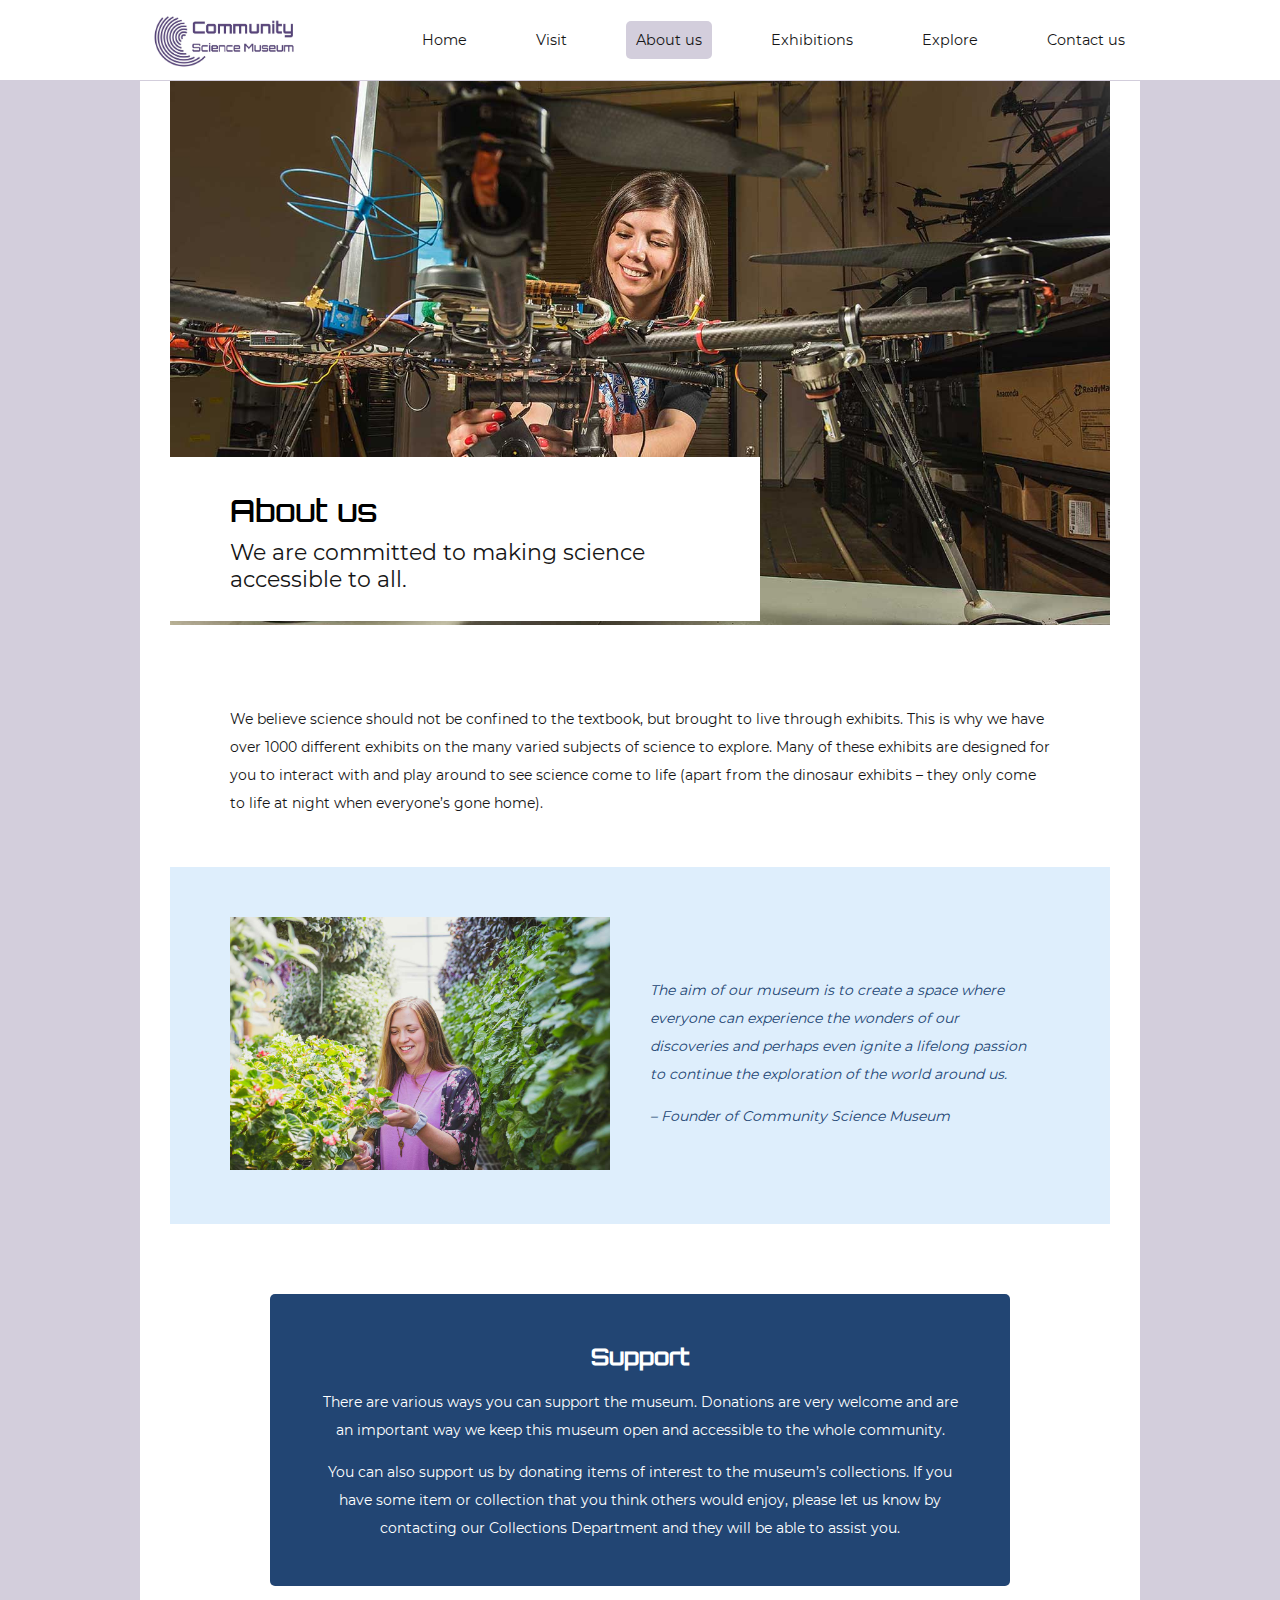
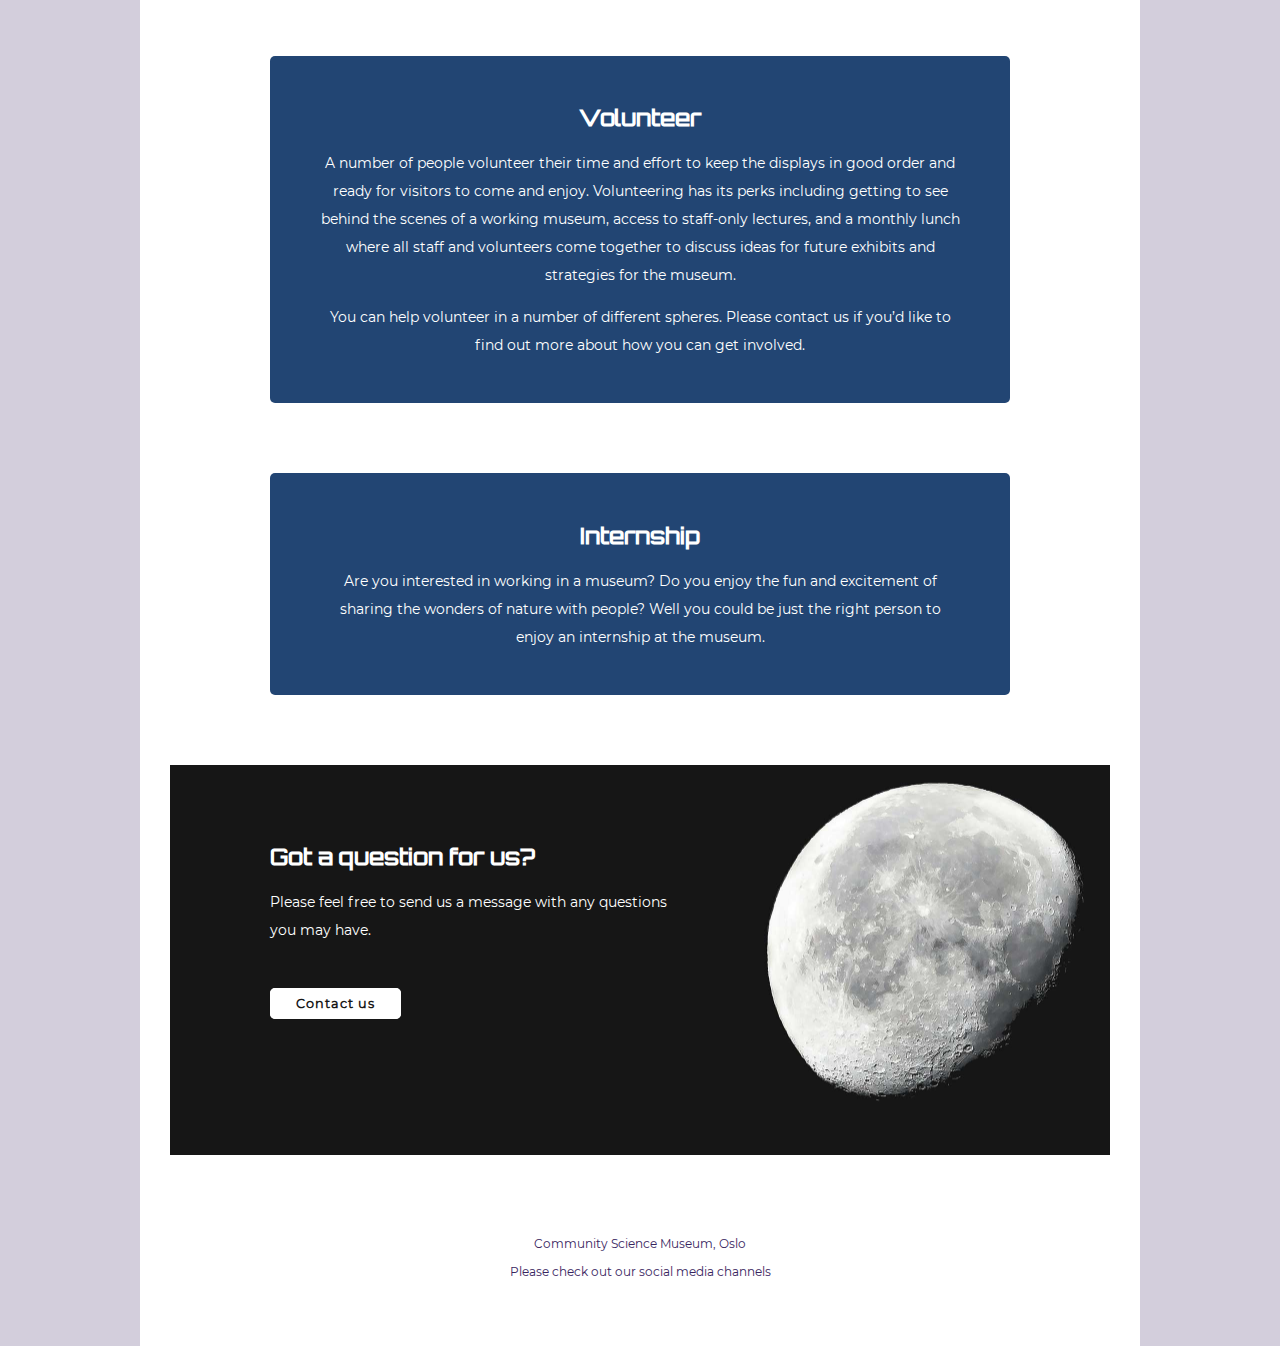
==== commit 758bf212: "added form validation, tweaked fonts and hover-effects." ====
--- a/about.html
+++ b/about.html
@@ -3,7 +3,7 @@
   <head>
     <meta charset="UTF-8" />
     <meta name="viewport" content="width=device-width, initial-scale=1.0" />
-    <meta name="description" content="The aim of our museum is to create a space where everyone can experience the wonders of our discoveries and perhaps even ignite a lifelong passion to continue the exploration of the world around us." />
+    <meta name="description" content="We want to let everyone experience the wonders of science and spark a curiosity to exploration the world around us." />
     <title>CSM | About us</title>
     <link href="css/styles.css" rel="stylesheet" />
     <link href="css/about.css" rel="stylesheet" />
@@ -31,7 +31,7 @@
           <img src="images/about/about_cover.jpg" alt="A young woman is working on a robot." class="cover-image" />
           <div class="header_text">
             <h1>About us</h1>
-            <p class="motto">We’re committed to making science accessible to all.</p>
+            <h2 class="motto">We are committed to making science accessible to all.</h2>
           </div>
         </section>
         <div class="about_info">
@@ -74,15 +74,15 @@
         <p>Community Science Museum, Oslo</p>
         <p>Please check out our social media channels</p>
         <div class="social-media">
-          <a href="index.html" class="social-media_icon">
+          <a href="about.html" class="social-media_icon">
             <span class="screen-reader">Go to Facebook.</span>
             <i class="fab fa-facebook-square"></i>
           </a>
-          <a href="index.html" class="social-media_icon">
+          <a href="about.html" class="social-media_icon">
             <span class="screen-reader">Go to Instagram.</span>
             <i class="fab fa-instagram-square"></i>
           </a>
-          <a href="index.html" class="social-media_icon">
+          <a href="about.html" class="social-media_icon">
             <span class="screen-reader">Go to Twitter.</span>
             <i class="fab fa-twitter-square"></i>
           </a>
--- a/css/styles.css
+++ b/css/styles.css
@@ -22,6 +22,7 @@
 
 /*General styles*/
 
+/*framework and navigation*/
 body {
   margin: 0 20px;
 }
@@ -106,6 +107,7 @@
   margin: auto -30px;
 }
 
+/*fonts*/
 h1 {
   font-family: 'Orbitron SemiBold', Verdana, Tahoma, sans-serif;
   font-size: 1.5rem;
@@ -121,10 +123,6 @@
   font-family: 'Montserrat SemiBold', Verdana, Tahoma, sans-serif;
   color: var(--white);
   font-size: 0.875rem;
-}
-
-p {
-  line-height: 2;
 }
 
 p,
@@ -135,26 +133,26 @@
 .cta {
   font-family: 'Montserrat Regular', Verdana, Tahoma, sans-serif;
   color: var(--black);
-}
-
-p,
-li,
-a,
-label,
-form option,
-.cta {
-  font-size: 0.75rem;
+  font-size: 0.8rem;
+}
+
+p {
+  line-height: 2;
 }
 
 .motto {
+  margin-top: -10px;
+  font-family: 'Montserrat Regular', Verdana, Tahoma, sans-serif;
+  color: var(--black);
+  font-weight: lighter;
   font-size: 1rem;
-  margin-top: -10px;
 }
 
 .larger-text {
   font-size: 0.875rem;
 }
 
+/*cta*/
 .cta {
   color: var(--white);
 }
@@ -202,6 +200,7 @@
   background-color: var(--blue);
 }
 
+/*footer*/
 footer {
   padding-top: 40px;
   max-width: 350px;
@@ -233,6 +232,10 @@
 
 .screen-reader {
   display: none;
+}
+
+.social-media a:hover {
+  transform: scale(1.06);
 }
 
 /*Screen sizes*/
@@ -262,7 +265,7 @@
     background-color: var(--white);
     position: relative;
     padding: 10px 60px;
-    top: 299px;
+    top: 311px;
     max-width: 50%;
   }
 
@@ -292,22 +295,12 @@
     font-size: 1.75rem;
   }
 
-  h2,
-  .motto {
+  h2 {
     font-size: 1.25rem;
   }
 
   h3 {
     font-size: 1.125rem;
-  }
-
-  p,
-  li,
-  a,
-  label,
-  form option,
-  .cta {
-    font-size: 0.75rem;
   }
 
   .larger-text {
@@ -375,17 +368,18 @@
 
   nav li {
     display: inline-flex;
-    padding-right: 10px;
-    margin-top: 0;
-    font-size: 0.75rem;
+    padding-right: 5px;
+    margin-top: -5px;
   }
 
   nav a {
     color: var(--black);
-  }
-
-  nav a:hover {
-    text-decoration: overline wavy 2px var(--light-purple);
+    font-size: 0.9rem;
+  }
+
+  nav a:not(.current):hover {
+    border-top: 2px solid var(--light-purple);
+    padding-top: 2px;
   }
 
   header .fas {
@@ -422,15 +416,14 @@
   }
 
   .header_text {
-    top: 370px;
+    top: 376px;
   }
 
   h1 {
     font-size: 2rem;
   }
 
-  h2,
-  .motto {
+  h2 {
     font-size: 1.5rem;
   }
 
--- a/css/about.css
+++ b/css/about.css
@@ -112,6 +112,10 @@
     padding-left: 100px;
     padding-top: 60px;
   }
+
+  .motto {
+    max-width: 500px;
+  }
 }
 
 @media only screen and (min-width: 1200px) {
@@ -136,10 +140,6 @@
 }
 
 @media only screen and (min-width: 1500px) {
-  .motto {
-    max-width: 500px;
-  }
-
   .about_info {
     max-width: 650px;
     margin-bottom: 100px;
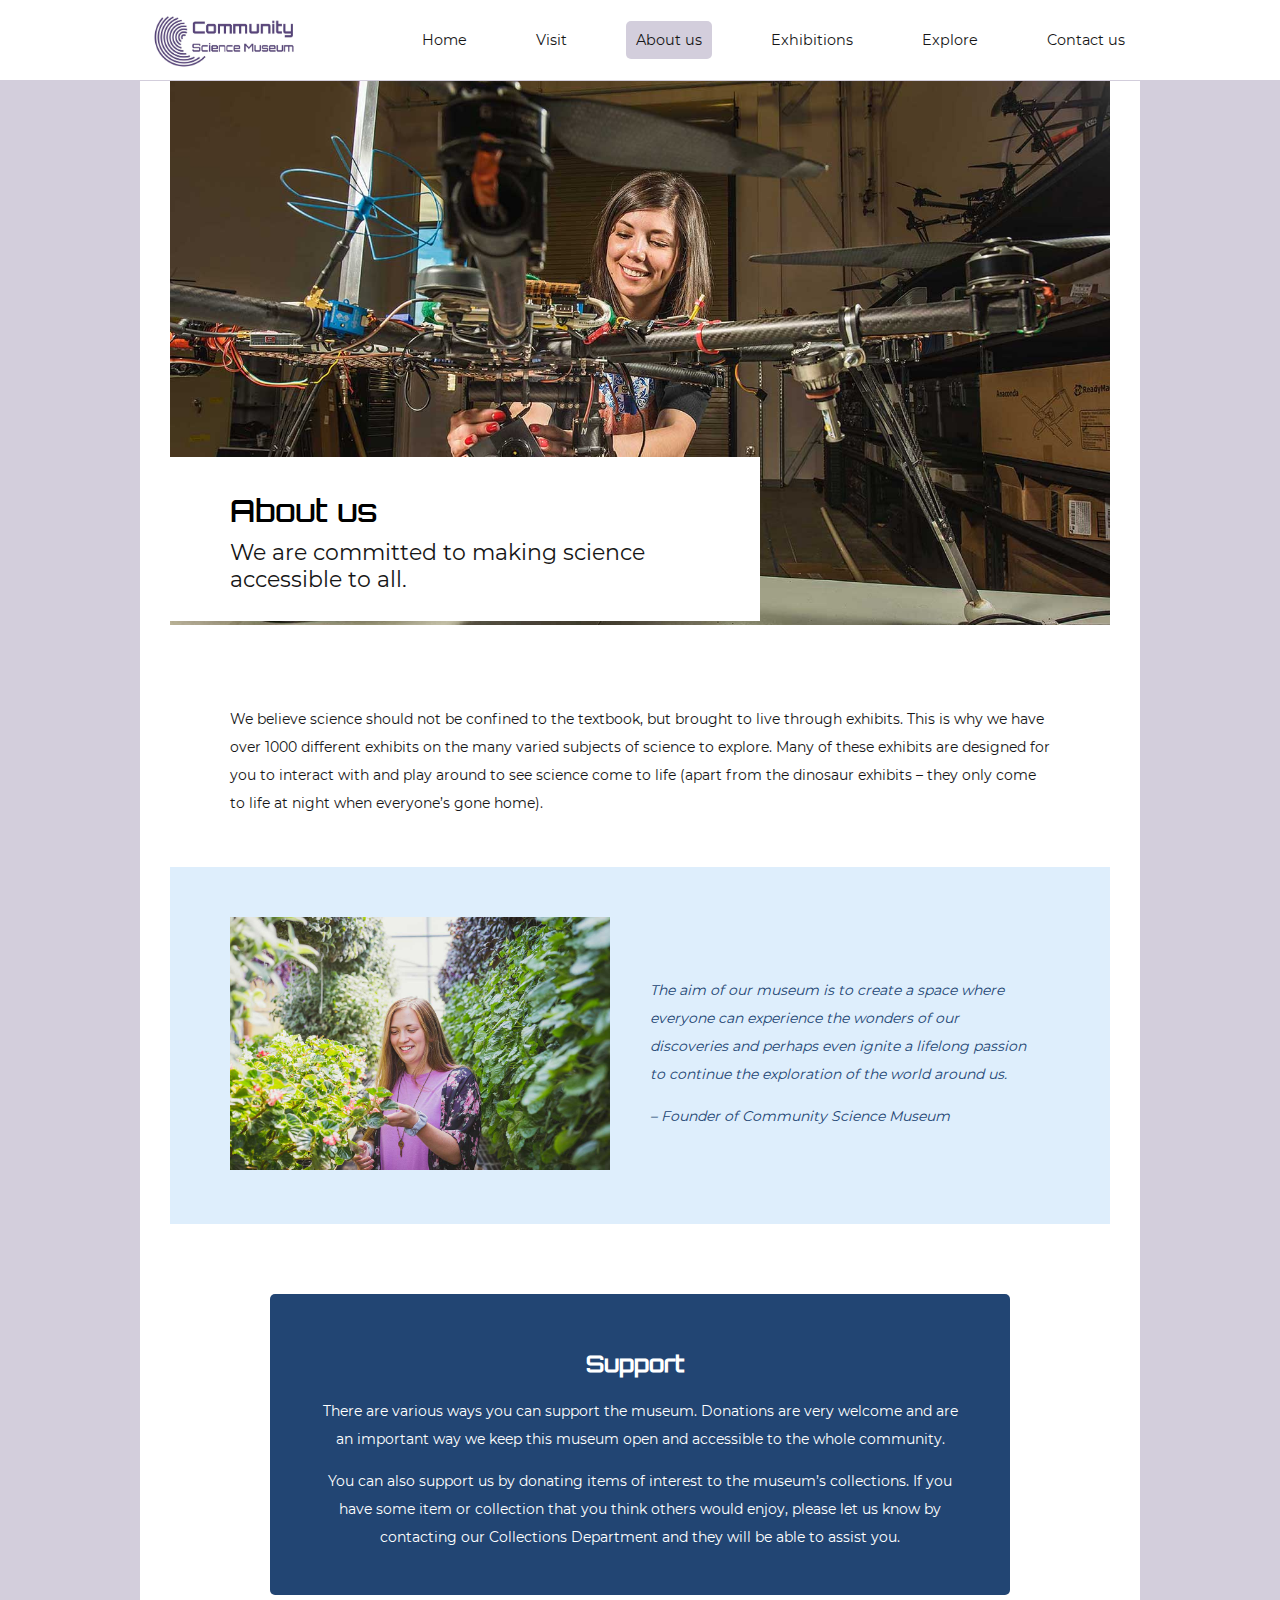
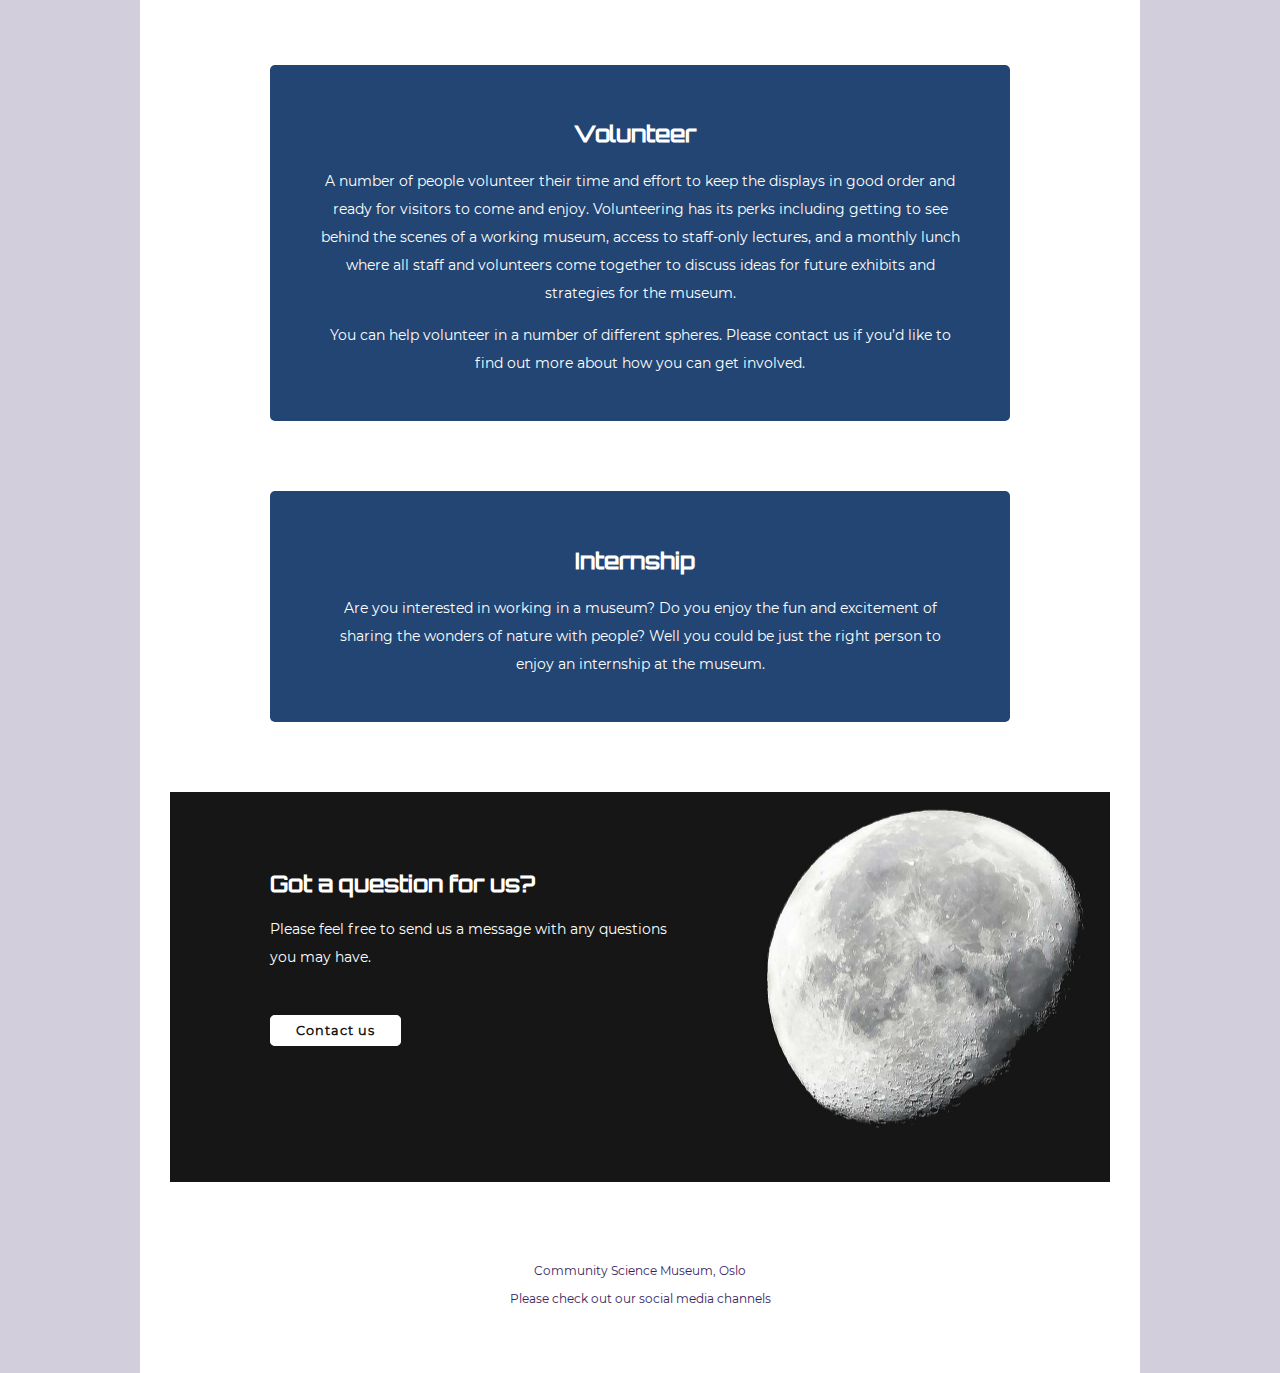
==== commit 3dfa7041: "added icons to help readers scan page for infomation." ====
--- a/about.html
+++ b/about.html
@@ -50,17 +50,26 @@
         </section>
         <div class="about_contributions">
           <section class="contribution">
-            <h2>Support</h2>
+            <h2>
+              Support
+              <i class="fas fa-hands-helping"></i>
+            </h2>
             <p>There are various ways you can support the museum. Donations are very welcome and are an important way we keep this museum open and accessible to the whole community.</p>
             <p>You can also support us by donating items of interest to the museum’s collections. If you have some item or collection that you think others would enjoy, please let us know by contacting our Collections Department and they will be able to assist you.</p>
           </section>
           <section class="contribution">
-            <h2>Volunteer</h2>
+            <h2>
+              Volunteer
+              <i class="fas fa-user-friends"></i>
+            </h2>
             <p>A number of people volunteer their time and effort to keep the displays in good order and ready for visitors to come and enjoy. Volunteering has its perks including getting to see behind the scenes of a working museum, access to staff-only lectures, and a monthly lunch where all staff and volunteers come together to discuss ideas for future exhibits and strategies for the museum.</p>
             <p>You can help volunteer in a number of different spheres. Please contact us if you’d like to find out more about how you can get involved.</p>
           </section>
           <section class="contribution">
-            <h2>Internship</h2>
+            <h2>
+              Internship
+              <i class="fas fa-graduation-cap"></i>
+            </h2>
             <p>Are you interested in working in a museum? Do you enjoy the fun and excitement of sharing the wonders of nature with people? Well you could be just the right person to enjoy an internship at the museum.</p>
           </section>
         </div>
@@ -74,15 +83,15 @@
         <p>Community Science Museum, Oslo</p>
         <p>Please check out our social media channels</p>
         <div class="social-media">
-          <a href="about.html" class="social-media_icon">
+          <a href="https://www.facebook.com/" target="_blank" class="social-media_icon">
             <span class="screen-reader">Go to Facebook.</span>
             <i class="fab fa-facebook-square"></i>
           </a>
-          <a href="about.html" class="social-media_icon">
+          <a href="https://www.instagram.com/" target="_blank" class="social-media_icon">
             <span class="screen-reader">Go to Instagram.</span>
             <i class="fab fa-instagram-square"></i>
           </a>
-          <a href="about.html" class="social-media_icon">
+          <a href="https://twitter.com/" target="_blank" class="social-media_icon">
             <span class="screen-reader">Go to Twitter.</span>
             <i class="fab fa-twitter-square"></i>
           </a>
--- a/css/about.css
+++ b/css/about.css
@@ -35,7 +35,8 @@
 }
 
 .about_contributions h2,
-.about_contributions p {
+.about_contributions p,
+.about_contributions .fas {
   color: var(--white);
   text-align: center;
 }
@@ -60,6 +61,11 @@
 
 .question-container p {
   margin-bottom: 50px;
+}
+
+.contribution .fas {
+  font-size: 1.5rem;
+  margin-left: 5px;
 }
 
 /*screen sizes*/
@@ -101,6 +107,11 @@
   .contribution {
     max-width: 640px;
     padding: 30px 50px;
+  }
+
+  .contribution .fas {
+    font-size: 1.8rem;
+    margin-left: 10px;
   }
 }
 
